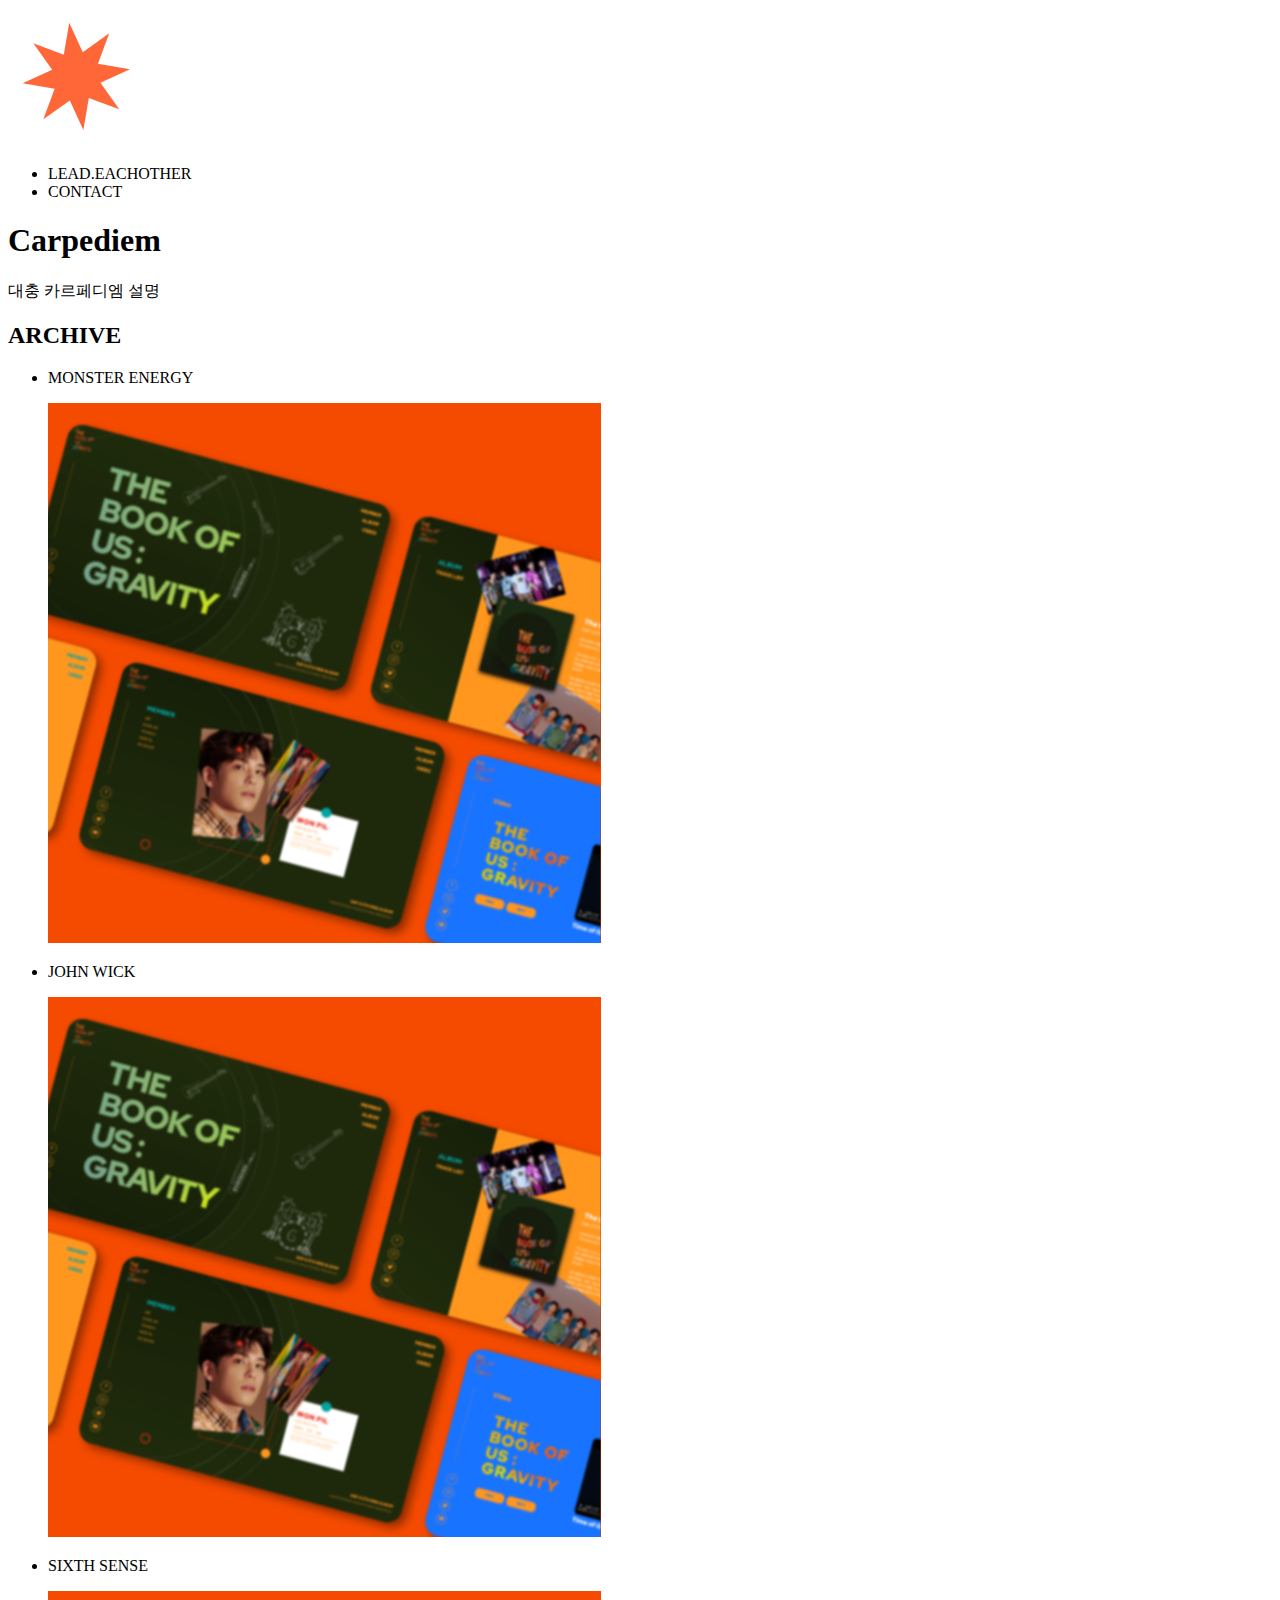
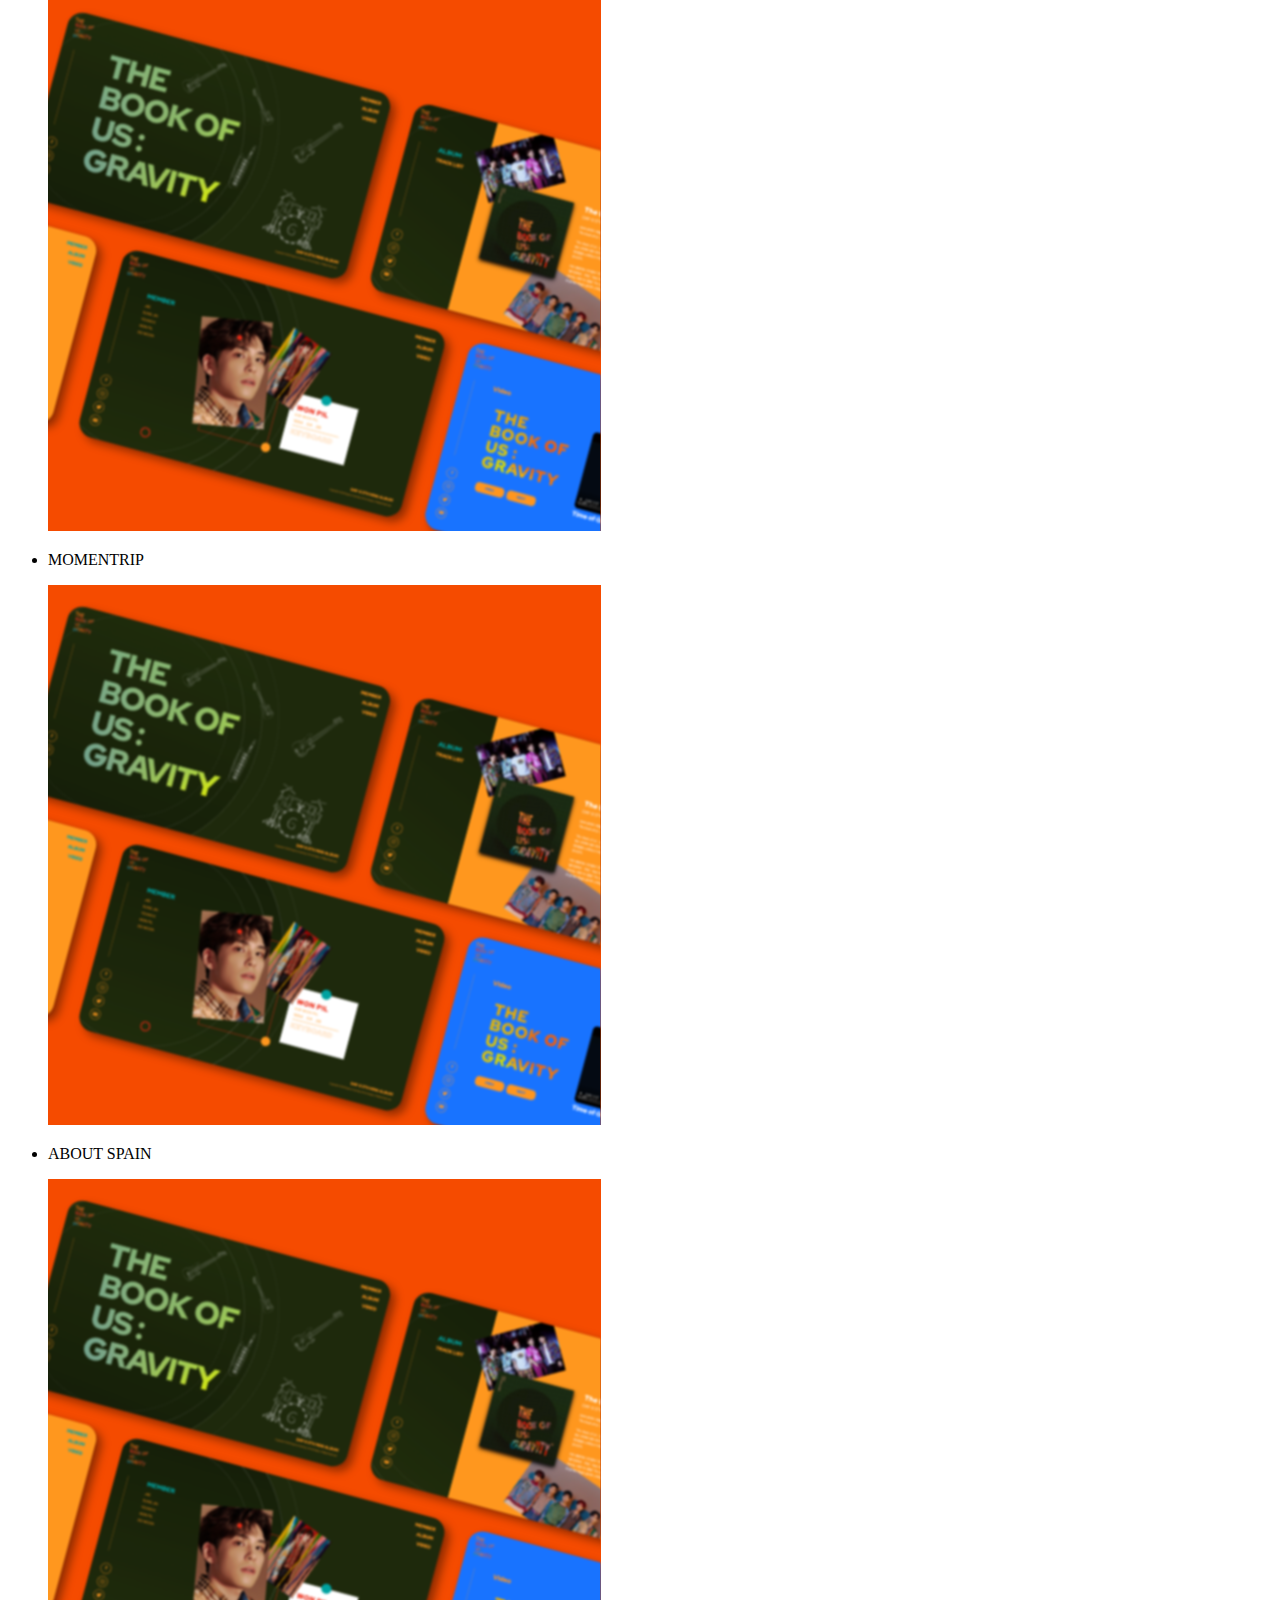
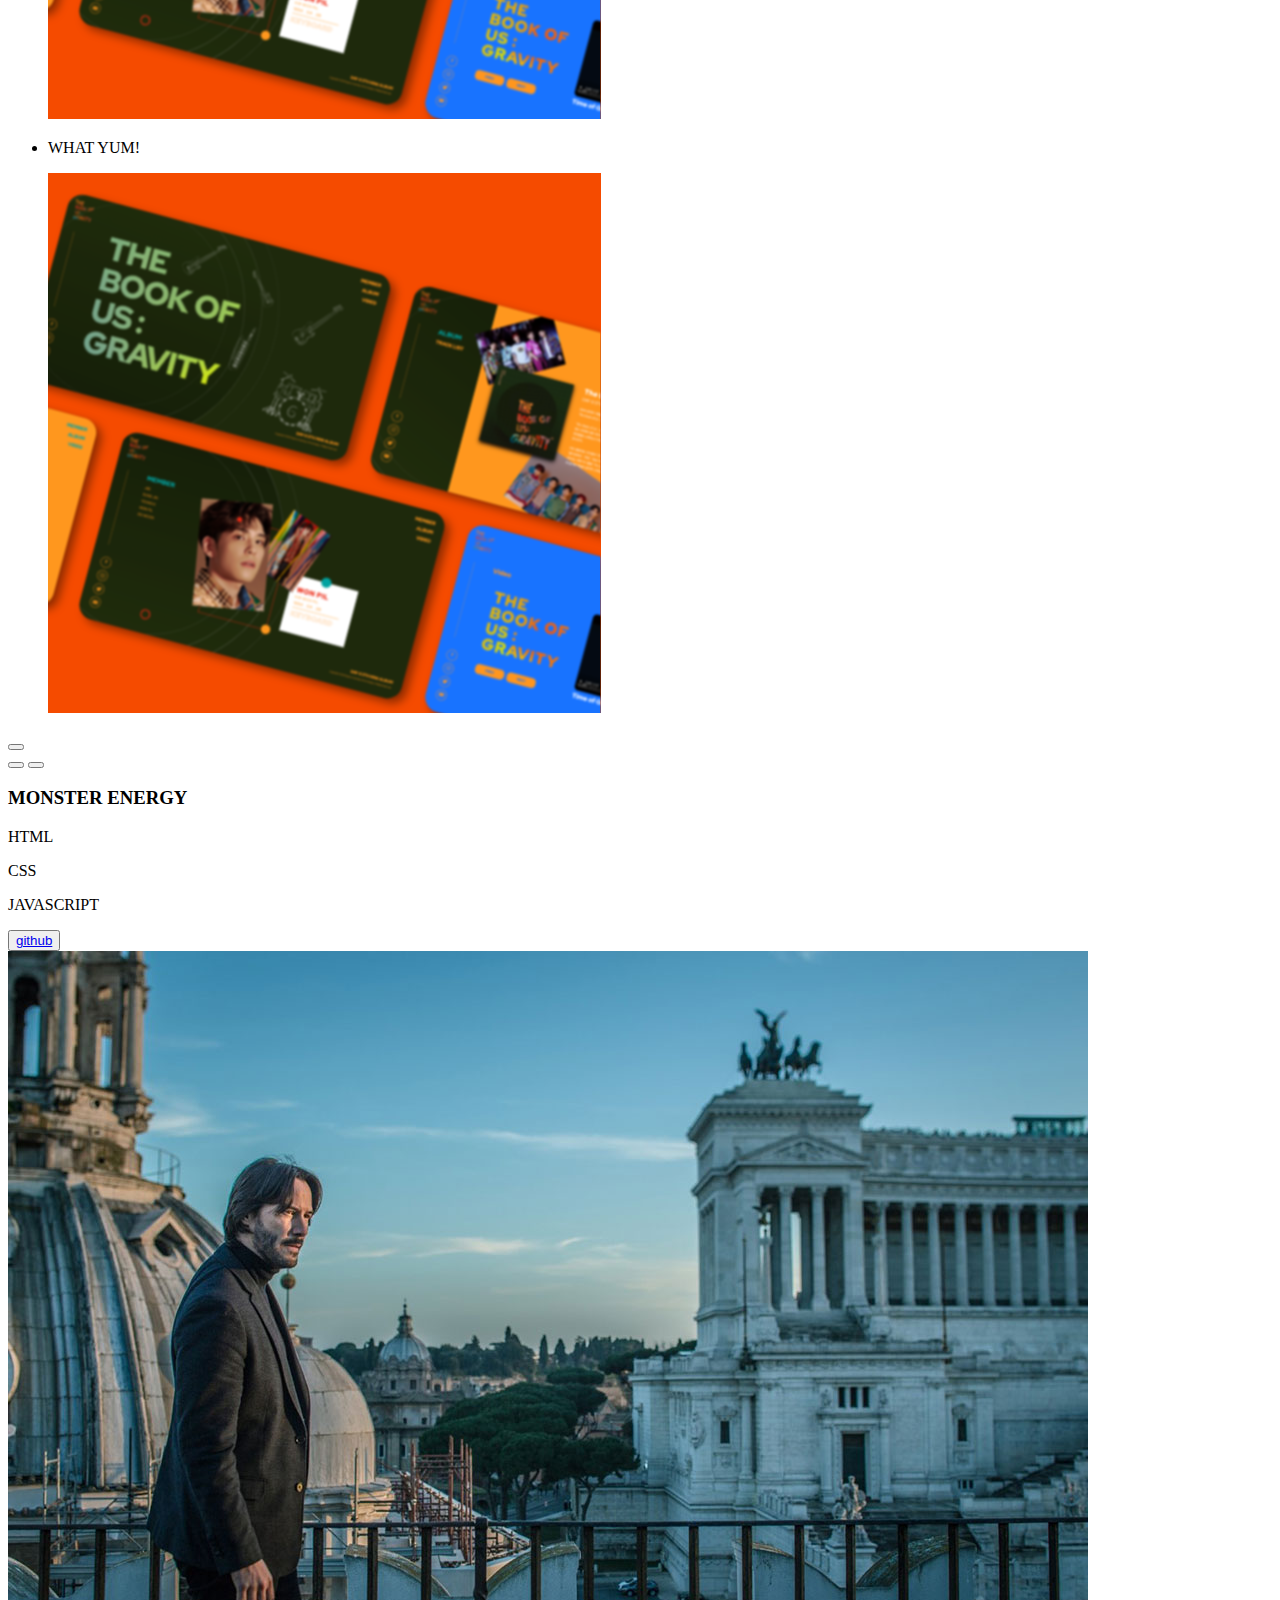
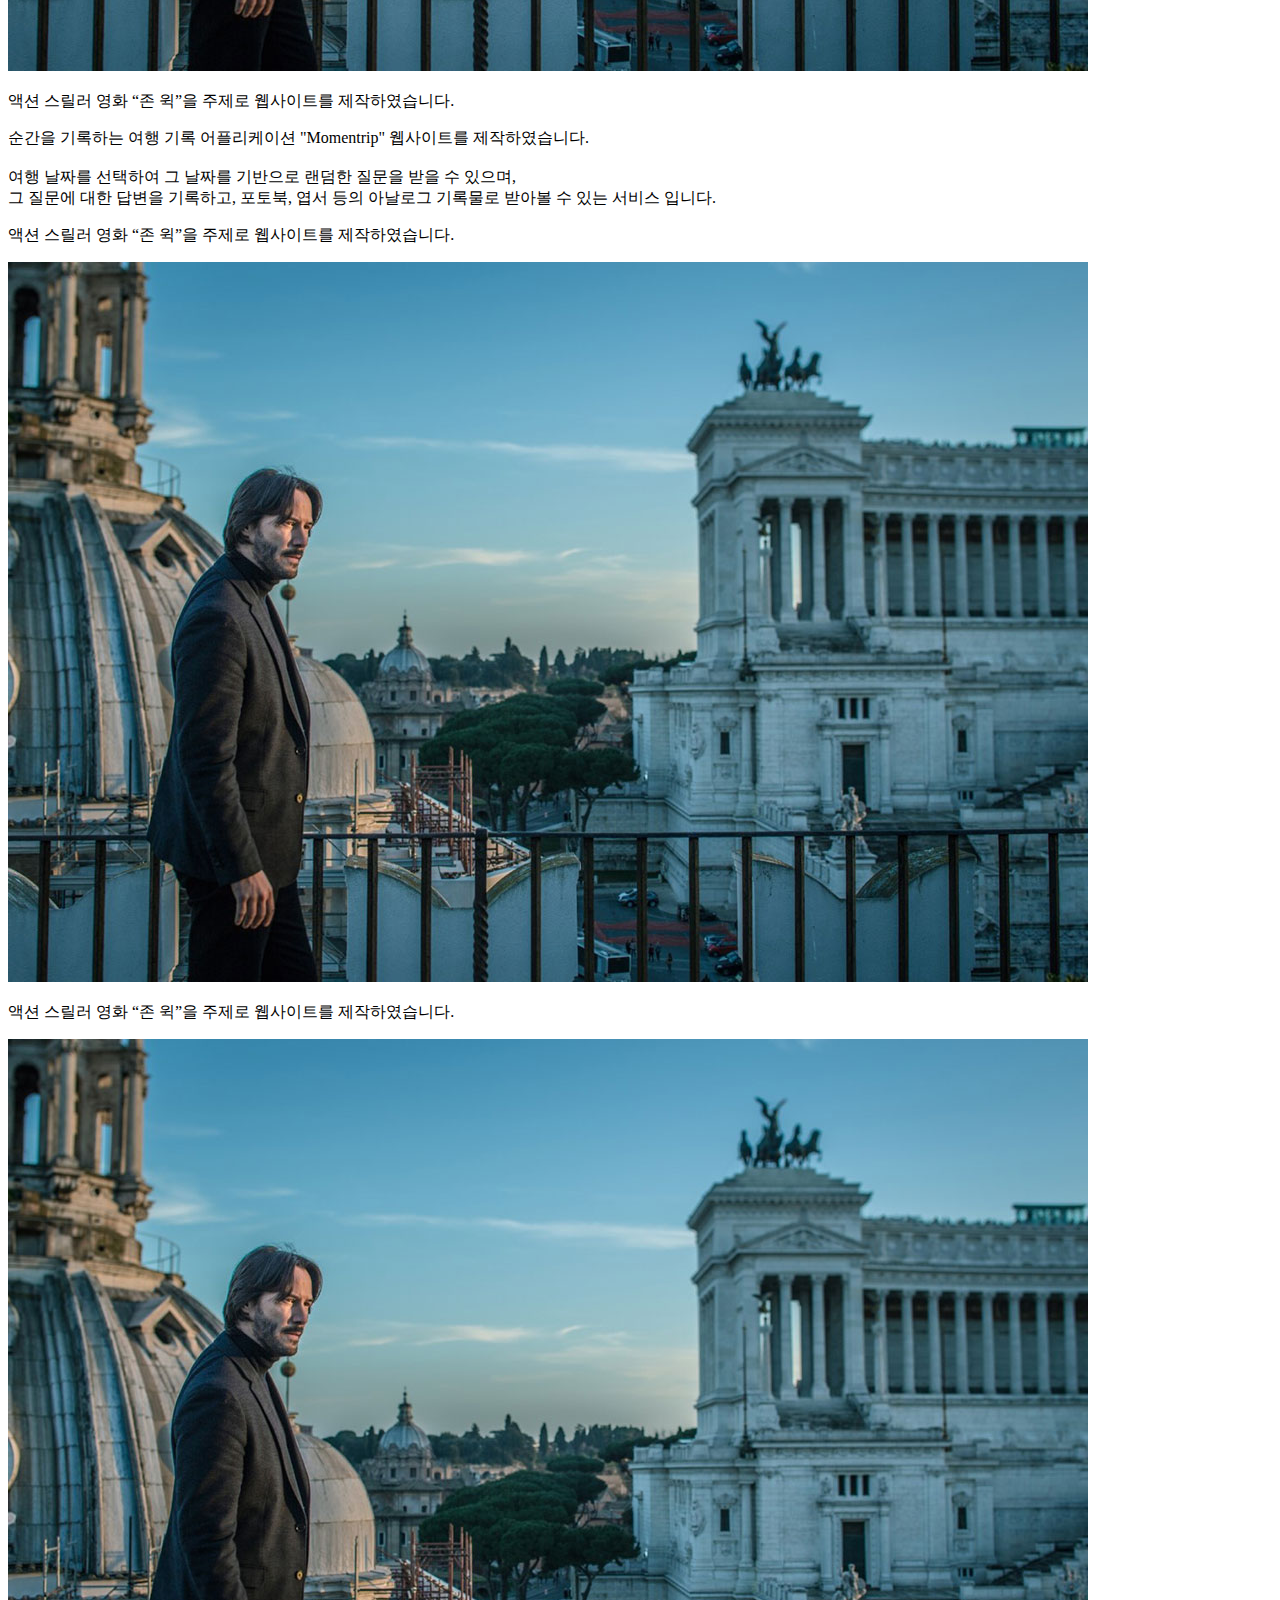
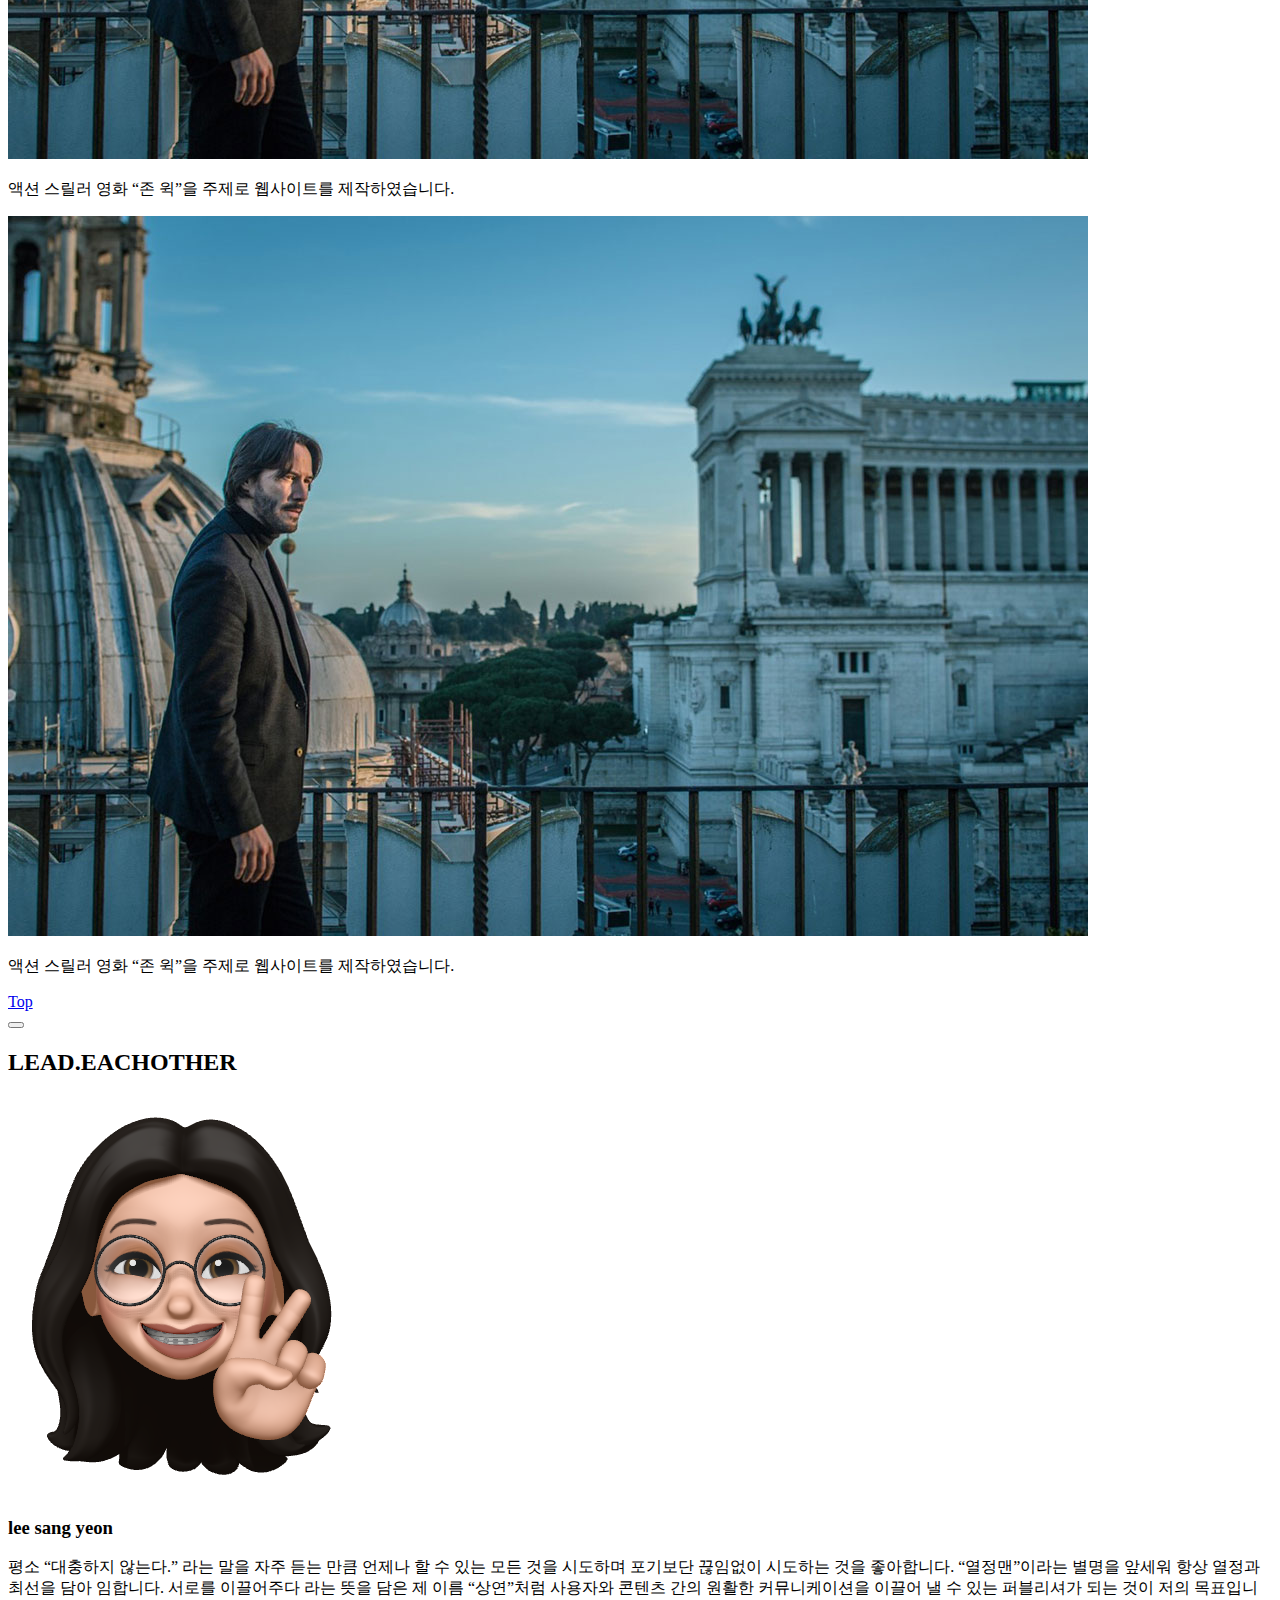
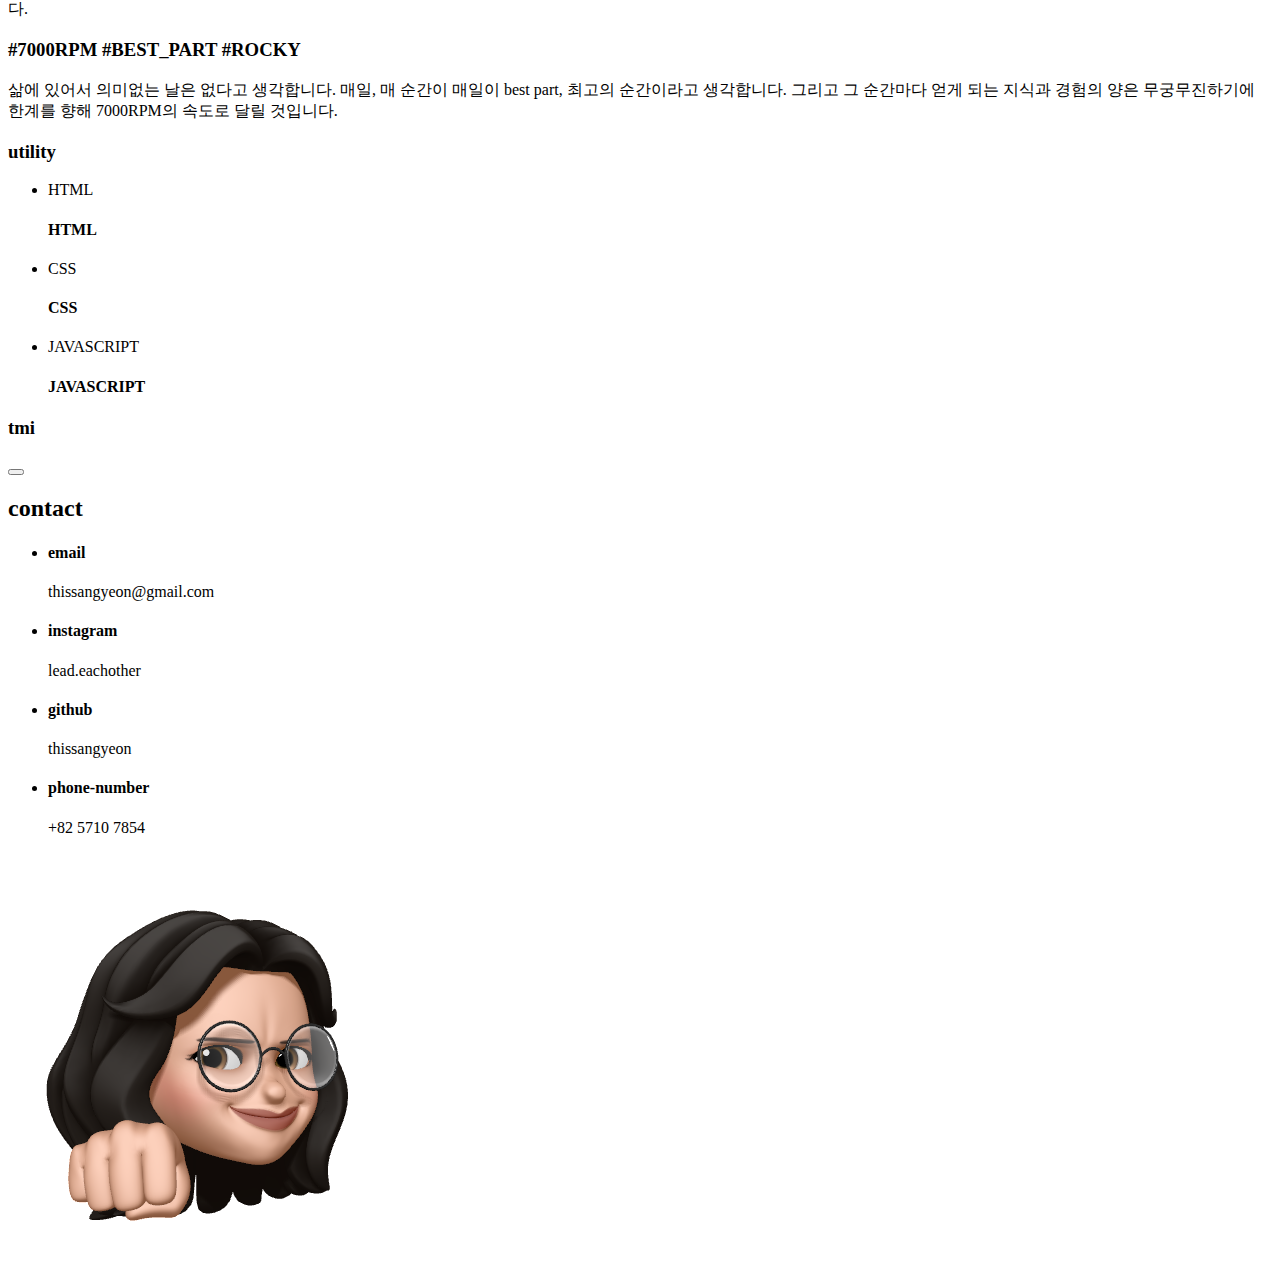
==== _index.html @ 458f5d49 "about + contact html" ====
<!DOCTYPE html>
<html lang="ko">
<head>
    <meta charset="UTF-8">
    <meta http-equiv="X-UA-Compatible" content="IE=edge">
    <meta name="viewport" content="width=device-width, initial-scale=1.0">
    <title>Carpediem - LSY PORTFOLIO</title>
</head>
<body>
    <header>
        <div class ="logo">
            <a href="#main" target ="_self"><img src="img/logo.png"></a>
        </div>
        <nav class ="pf-list">
            <ul>
                <li><a>LEAD.EACHOTHER</a></li>
                <li><a>CONTACT</a></li>
            </ul>
        </nav>
    </header>
    <section>
        <div class="portfolio-container">
            <div class="main-container">
                <div class="main-title">
                    <h1>Carpediem</h1>
                    <p>대충 카르페디엠 설명</p>
                </div>
                <div class="work-container">
                    <div class="work-area">
                        <div class="work-bg-section">
                            <div class="bg-workImg active"></div>
                            <div class="bg-workImg"></div>
                            <div class="bg-workImg"></div>
                            <div class="bg-workImg"></div>
                            <div class="bg-workImg"></div>
                            <div class="bg-workImg"></div>
                        </div>
                    </div>
                    <div class="work-list-wrap">
                        <div class="work-list">
                            <div class="work-title">
                                <h2>ARCHIVE</h2>
                            </div>
                            <ul>
                                <li>
                                    <p>MONSTER ENERGY</p>
                                    <img src="img/work/6sense-back.png">
                                </li>
                                <li>
                                    <p>JOHN WICK</p>
                                    <img src="img/work/6sense-back.png">
                                </li>
                                <li>
                                    <p>SIXTH SENSE</p>
                                    <img src="img/work/6sense-back.png">
                                </li>
                                <li>
                                    <p>MOMENTRIP</p>
                                    <img src="img/work/6sense-back.png">
                                </li>
                                <li>
                                    <p>ABOUT SPAIN</p>
                                    <img src="img/work/6sense-back.png">
                                </li>
                                <li>
                                    <p>WHAT YUM!</p>
                                    <img src="img/work/6sense-back.png">
                                </li>
                            </ul>
                        </div>
                    </div>
                    <div class="wonk-open-container">
                        <div class="work-open-area">
                            <div class="work-close-btn">
                                <button>
                                    <span></span>
                                    <span></span>
                                </button>
                            </div>
                            <div class="work-title-container">
                                <div class="work-arrow-btn">
                                    <button><div></div></button>
                                    <button><div></div></button>
                                </div>
                                <div class="work-list-name">
                                    <h3>MONSTER ENERGY</h3>
                                </div>
                            </div>
                            <div class="work-sub-container">
                                <div class="work-skills">
                                    <span><p>HTML</p></span>
                                    <span><p>CSS</p></span>
                                    <span><p>JAVASCRIPT</p></span>
                                </div>
                                <div class="work-link-wrap">
                                    <button>
                                        <span><a href="#">github</a></span>
                                    </button>
                                </div>
                            </div>
                            <div class="work-contents">
                                <div class="work-wraps">
                                    <img src="img/work/workimg/johnwick2.jpg" alt="">
                                    <p>액션 스릴러 영화 “존 윅”을 주제로 웹사이트를 제작하였습니다.</p>
                                    <p>순간을 기록하는 여행 기록 어플리케이션  "Momentrip" 웹사이트를 제작하였습니다. <br><br>
                                        여행 날짜를 선택하여 그 날짜를 기반으로 랜덤한 질문을 받을 수 있으며,<br>그 질문에 대한 답변을 
                                        기록하고, 포토북, 엽서 등의 아날로그 기록물로 받아볼 수 있는 서비스 입니다.</p>
                                    <p>액션 스릴러 영화 “존 윅”을 주제로 웹사이트를 제작하였습니다.</p>
                                </div>
                                <div class="work-wraps">
                                    <img src="img/work/workimg/johnwick2.jpg" alt="">
                                    <p>액션 스릴러 영화 “존 윅”을 주제로 웹사이트를 제작하였습니다.</p>
                                </div>
                                <div class="work-wraps">
                                    <img src="img/work/workimg/johnwick2.jpg" alt="">
                                    <p>액션 스릴러 영화 “존 윅”을 주제로 웹사이트를 제작하였습니다.</p>
                                </div>
                                <div class="work-wraps">
                                    <img src="img/work/workimg/johnwick2.jpg" alt="">
                                    <p>액션 스릴러 영화 “존 윅”을 주제로 웹사이트를 제작하였습니다.</p>
                                </div>
                            </div>
                            <div class="work-footer">
                                <a id="back-to-top" href="#">Top</a>
                            </div>
                        </div>
                    </div>
                </div>
            </div>
            <article>
                <div class="about-container">
                    <div class="about-area">
                        <div class="about-close-btn">
                            <button>
                                <span></span>
                                <span></span>
                            </button>
                        </div>
                        <div class="about-title">
                            <h2>LEAD.EACHOTHER</h2>
                        </div>
                        <div class="about-contents">
                            <div class="about-images">
                                <div class="svg-stars">

                                </div>
                                <div class="about-img">
                                    <img src="img/imoge/imoge.png" alt="">
                                </div>
                            </div>
                            <div class="about-texts">
                                <div class="about-name">
                                    <h3>lee sang yeon</h3>
                                    <p>평소 “대충하지 않는다.” 라는 말을 자주 듣는 만큼 언제나 할 수 있는 모든 것을 시도하며  포기보단  끊임없이 
                                        시도하는 것을 좋아합니다. “열정맨”이라는 별명을 앞세워 항상 열정과 최선을 담아 임합니다.
                                        서로를 이끌어주다 라는 뜻을 담은 제 이름 “상연”처럼 사용자와 콘텐츠 간의 원활한 커뮤니케이션을 이끌어 낼 수 있는 
                                        퍼블리셔가 되는 것이 저의 목표입니다.
                                    </p>
                                </div>
                                <div class="about-hahTags">
                                    <h3>#7000RPM #BEST_PART #ROCKY</h3>
                                    <p>삶에 있어서 의미없는 날은 없다고 생각합니다. 매일, 매 순간이  매일이 best part, 최고의 순간이라고 생각합니다. 
                                        그리고 그 순간마다 얻게 되는 지식과 경험의 양은 무궁무진하기에 한계를 향해 7000RPM의 속도로 달릴 것입니다.</p>
                                </div>
                                <div class="about-utilitys">
                                    <div class="utility-list">
                                        <h3>utility</h3>
                                        <ul>
                                            <li>
                                                <span><p>HTML</p></span>
                                                <h4>HTML</h4>
                                                <p></p>
                                            </li>
                                            <li>
                                                <span><p>CSS</p></span>
                                                <h4>CSS</h4>
                                                <p></p>
                                            </li>
                                            <li>
                                                <span><p>JAVASCRIPT</p></span>
                                                <h4>JAVASCRIPT</h4>
                                                <p></p>
                                            </li>
                                        </ul>
                                    </div>
                                    <div class="about-tmis">
                                        <h3>tmi</h3>
                                    </div>
                                </div>
                            </div>
                        </div>
                    </div>
                </div>
            </article>
            <article>
                <div class="contact-container">
                    <div class="contact-area">
                        <div class="contact-close-btn">
                            <button>
                                <span></span>
                                <span></span>
                            </button>
                        </div>
                        <div class="contact-title">
                            <h2>contact</h2>
                        </div>
                        <div class="contact-content">
                            <ul>
                                <li>
                                    <h4>email</h4>
                                    <p>thissangyeon@gmail.com</p>
                                </li>
                                <li>
                                    <h4>instagram</h4>
                                    <p>lead.eachother</p>
                                </li>
                                <li>
                                    <h4>github</h4>
                                    <p>thissangyeon</p>
                                </li>
                                <li>
                                    <h4>phone-number</h4>
                                    <p>+82 5710 7854</p>
                                </li>
                            </ul>
                        </div>
                        <div class="contact-imoges">
                            <img src="img/imoge/imoge1.png" alt="">
                        </div>
                    </div>
                </div>
            </article>
        </div>
    </section>
</body>
</html>
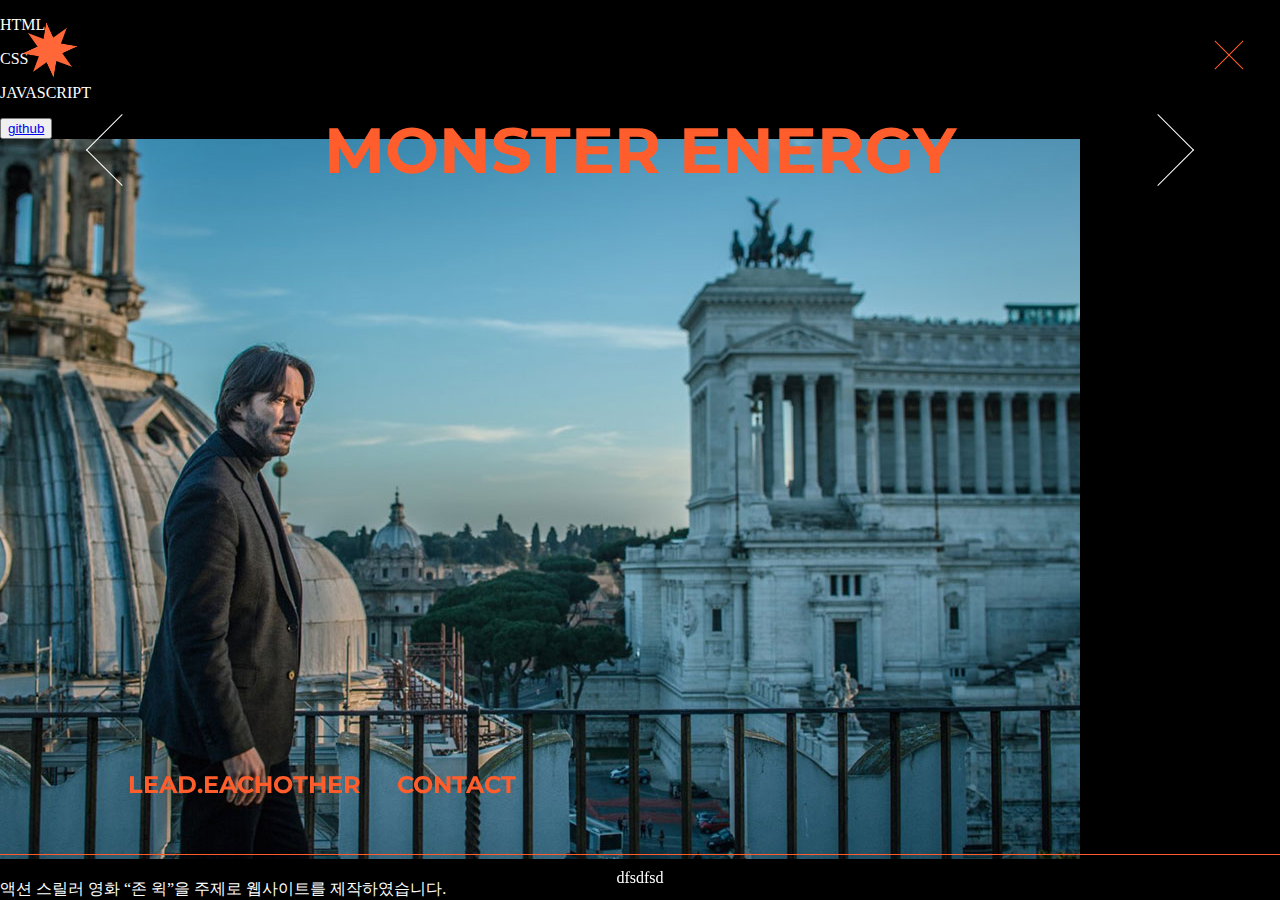
==== commit c69fbe60: "work open area css" ====
--- a/_index.html
+++ b/_index.html
@@ -5,6 +5,8 @@
     <meta http-equiv="X-UA-Compatible" content="IE=edge">
     <meta name="viewport" content="width=device-width, initial-scale=1.0">
     <title>Carpediem - LSY PORTFOLIO</title>
+    <link rel="stylesheet" href="css/_header.css">
+    <link rel="stylesheet" href="css/_main.css">
 </head>
 <body>
     <header>
@@ -27,6 +29,7 @@
                 </div>
                 <div class="work-container">
                     <div class="work-area">
+                        <div class="bg-brack-area"></div>
                         <div class="work-bg-section">
                             <div class="bg-workImg active"></div>
                             <div class="bg-workImg"></div>
@@ -39,34 +42,48 @@
                     <div class="work-list-wrap">
                         <div class="work-list">
                             <div class="work-title">
-                                <h2>ARCHIVE</h2>
-                            </div>
-                            <ul>
-                                <li>
-                                    <p>MONSTER ENERGY</p>
-                                    <img src="img/work/6sense-back.png">
-                                </li>
-                                <li>
-                                    <p>JOHN WICK</p>
-                                    <img src="img/work/6sense-back.png">
-                                </li>
-                                <li>
-                                    <p>SIXTH SENSE</p>
-                                    <img src="img/work/6sense-back.png">
-                                </li>
-                                <li>
-                                    <p>MOMENTRIP</p>
-                                    <img src="img/work/6sense-back.png">
-                                </li>
-                                <li>
-                                    <p>ABOUT SPAIN</p>
-                                    <img src="img/work/6sense-back.png">
-                                </li>
-                                <li>
-                                    <p>WHAT YUM!</p>
-                                    <img src="img/work/6sense-back.png">
-                                </li>
-                            </ul>
+                                <div class="work-title-name">
+                                    <h2>ARCHIVE</h2>
+                                </div>
+                                <ul>
+                                    <li>
+                                        <p>MONSTER ENERGY</p>
+                                        <div class="img-wrap">
+                                            <img src="img/work/6sense-back.png">
+                                        </div>
+                                    </li>
+                                    <li>
+                                        <p>JOHN WICK</p>
+                                        <div class="img-wrap">
+                                            <img src="img/work/6sense-back.png">
+                                        </div>
+                                    </li>
+                                    <li>
+                                        <p>SIXTH SENSE</p>
+                                        <div class="img-wrap">
+                                            <img src="img/work/6sense-back.png">
+                                        </div>
+                                    </li>
+                                    <li>
+                                        <p>MOMENTRIP</p>
+                                        <div class="img-wrap">
+                                            <img src="img/work/6sense-back.png">
+                                        </div>
+                                    </li>
+                                    <li>
+                                        <p>ABOUT SPAIN</p>
+                                        <div class="img-wrap">
+                                            <img src="img/work/6sense-back.png">
+                                        </div>
+                                    </li>
+                                    <li>
+                                        <p>WHAT YUM!</p>
+                                        <div class="img-wrap">
+                                            <img src="img/work/6sense-back.png">
+                                        </div>
+                                    </li>
+                                </ul>
+                            </div>
                         </div>
                     </div>
                     <div class="wonk-open-container">
@@ -80,10 +97,10 @@
                             <div class="work-title-container">
                                 <div class="work-arrow-btn">
                                     <button><div></div></button>
+                                    <div class="work-list-name">
+                                        <h3>MONSTER ENERGY</h3>
+                                    </div>
                                     <button><div></div></button>
-                                </div>
-                                <div class="work-list-name">
-                                    <h3>MONSTER ENERGY</h3>
                                 </div>
                             </div>
                             <div class="work-sub-container">
@@ -232,5 +249,10 @@
             </article>
         </div>
     </section>
+    <footer>
+        <div class="footer-wrap">
+            <p>dfsdfsd</p>
+        </div>
+    </footer>
 </body>
 </html>--- a/css/_header.css
+++ b/css/_header.css
@@ -0,0 +1,34 @@
+@import url('https://fonts.googleapis.com/css2?family=Noto+Sans+KR:wght@100;300;400&display=swap');
+@import url('https://fonts.googleapis.com/css2?family=Montserrat:ital,wght@0,100;0,200;0,300;0,400;0,500;0,600;0,700;0,800;0,900;1,100;1,200;1,300;1,400;1,500;1,600;1,700;1,800;1,900&display=swap');
+
+header{
+    margin:0;
+    background-color:none;
+    position: fixed;z-index: 9999;left: 0;top:0;width: 50%;height: 95%; 
+    display: flex; flex-direction: column; justify-content: space-between;
+}
+.logo {
+    width: 100px; height: 100px; position: relative;
+}
+.logo > a {
+    position: absolute; top:50%; left:50%; transform: translate(-50%,-50%);
+}
+.logo > a > img{
+    width: 70px; position: absolute; top:50%; left:50%; transform: translate(-50%,-50%);
+}
+
+.pf-list{
+    width: 100%;height: 10%; 
+}
+.pf-list ul{
+    width: 100%;height: 100%;  margin:0 0 0 20%; padding: 0;
+}
+.pf-list ul li{
+    list-style: none; margin-right: 5%; position: relative;  width: 80%;
+     display: inline;
+}
+.pf-list ul li a{
+    color:#FF5D2C;
+    font-family: 'Montserrat', sans-serif;
+    font-weight: 700;font-size:1.5rem; width: 100%;
+}--- a/css/_main.css
+++ b/css/_main.css
@@ -0,0 +1,156 @@
+@import url('https://fonts.googleapis.com/css2?family=Noto+Sans+KR:wght@100;300;400&display=swap');
+@import url('https://fonts.googleapis.com/css2?family=Montserrat:ital,wght@0,100;0,200;0,300;0,400;0,500;0,600;0,700;0,800;0,900;1,100;1,200;1,300;1,400;1,500;1,600;1,700;1,800;1,900&display=swap');
+
+html,
+body{
+    width: 100%; height: 100%;
+    margin: 0; padding:0;
+    color:white;
+    position: relative;
+}
+
+
+section{
+    width: 100%;
+    height: 100%;
+    position: fixed; 
+}
+.portfolio-container{
+    width: 100%; height: 100%; position:absolute; top:0; background: black;
+}
+.main-container{
+    width: 100%; height: 100%; position:relative;
+}
+.main-title{
+    width: 100%; height: 30%; position:relative; z-index: 1; z-index: 100;
+    display: flex;  flex-direction: column; justify-content: center;
+}
+.main-title h1{
+    margin:0 0 0 10%; font-family: 'Montserrat', sans-serif;
+    font-weight: 700;font-size:9rem; text-transform: capitalize;color:#FF5D2C; 
+}
+.main-title p{
+    margin: 0;  font-family: 'Noto Sans KR', sans-serif; margin:0 0 0 12%;
+    font-weight: 300;font-size: 2rem; 
+}
+.work-container{
+    width: 100%; height: 100%;  top:0;position: absolute; top:0;
+}
+.work-area{
+    width: 100%; height: 100%; position:relative; 
+}
+.work-bg-section{
+    position: absolute; width: 100%; height: 100%;
+}
+.bg-brack-area{
+    position: absolute; width: 100%; height: 100%; background-color: rgba(0, 0, 0, 0.788);z-index: 2;
+}
+.bg-workImg{
+    position: absolute; width: 100%; height: 100%;
+}
+.bg-workImg:first-of-type{
+    background-image: url('../img/work/6sense-back.png');
+}
+.bg-workImg:nth-of-type(2){ 
+    background-image: url('../img/work/jw-back.png');
+    
+}
+.bg-workImg:nth-of-type(3){ 
+    background-image: url('../img/work/momentrip-back.png');
+   
+}
+.work-list-wrap{
+    width: 100%; height: 70%; position: absolute;  bottom: 0;z-index: 2;
+}
+.work-list{
+    width: 100%; height: 100%;  position: relative;
+}
+.work-title {
+    width: 35%; height: 100%; position: absolute; right: 0; top:0;
+    display: flex; flex-direction: column;
+}
+.work-title .work-title-name{
+    width: 100%; height: 10%;
+}
+.work-title ul{
+    width: 100%; height: 90%; margin: 0; padding: 0;  
+}
+.work-title ul li{
+   list-style: none;  position: relative; display: flex;  width: 100%; height:  13%; 
+}
+.work-title ul li p {
+   margin: none; margin: 0; 
+   font-family: 'Montserrat', sans-serif;left:15%;z-index: 3;
+   font-weight: 700;font-size:2rem; width: 90%; position: absolute; top:50%; transform: translateY(-50%);
+}
+.work-title ul li .img-wrap {
+    height: 150px; width: auto;position: absolute; left:-10%;  top:50%; transform: translateY(-30%) rotate(-20deg);
+}
+.work-title ul li .img-wrap img{
+  object-fit: cover;height: 100%;
+}
+
+.wonk-open-container{
+    width: 100%; height: 100%; background: rgb(0, 0, 0);
+    position: fixed; z-index:5000; overflow-y: scroll;
+    visibility: visible; top:0; 
+    /* right:-100%; */
+    transition: 0.5s ease-in-out;
+}
+.work-open-area{
+    width: 100%; height: 1500px;  position:relative;
+    display: flex; flex-direction: column; 
+}
+.work-close-btn{
+    position: absolute; width: 50px;height: 50px; right:2%; top: 2%;
+}
+.work-close-btn > button{
+    width: 100%;height: 100%; position: relative; border:none; outline: none; background: none;
+}
+.work-close-btn > button > span{
+  position: absolute; top:50%; left:50%; transform: translate(-50%, -50%) rotate(45deg); width: 80%; height: 1px; background: #FF5D2C;
+}
+.work-close-btn > button > span:first-of-type{
+    transform: translate(-50%, -50%) rotate(-45deg);
+}
+.work-title-container{
+    width: 100%; height: 20%; position: absolute; 
+}
+.work-arrow-btn {
+    position: absolute; width: 90%; height: 90%; display: flex;top:50%; left:50%; transform: translate(-50%, -50%);
+   align-items: center;
+}
+.work-arrow-btn button{
+    width: 10%;height: 50%; outline: none; border:none; background: none; position: relative;  cursor: pointer;
+}
+.work-arrow-btn button div{
+    width: 50px; height: 50px; border-bottom: solid 1px white; border-left: solid 1px white; position: absolute; top:50%; left:50%; transform: translate(-50%, -50%) rotate(45deg);
+}
+.work-arrow-btn button:last-of-type div{
+    transform: translate(-50%, -50%) rotate(45deg) scale(-1);
+}
+.work-list-name{
+    width: 80%; height: 100%; position: relative;
+}
+.work-list-name h3{
+    top:50%; left:50%; transform: translate(-50%, -50%); position: absolute;margin: 0;font-family: 'Montserrat', sans-serif;
+    font-size: 4rem; width: 100%; text-align: center; color:#FF5D2C;
+}
+
+article{
+    width: 100%;height: 100%;position: absolute; background:rgba(0, 0, 0, 0.171); top:0; display: none; z-index: 200;
+}
+/* article:first-of-type{
+    display: block;
+} */
+
+footer{
+    width: 100%; height: 5%; position: absolute; bottom:0; 
+    border-top: solid 1px #FF5D2C;
+}
+.footer-wrap{
+    position: relative; width: 100%; height: 100%; 
+}
+.footer-wrap p{
+    position: absolute;transform: translate(-50%,-50%); top:50%; left:50%; margin: 0;
+}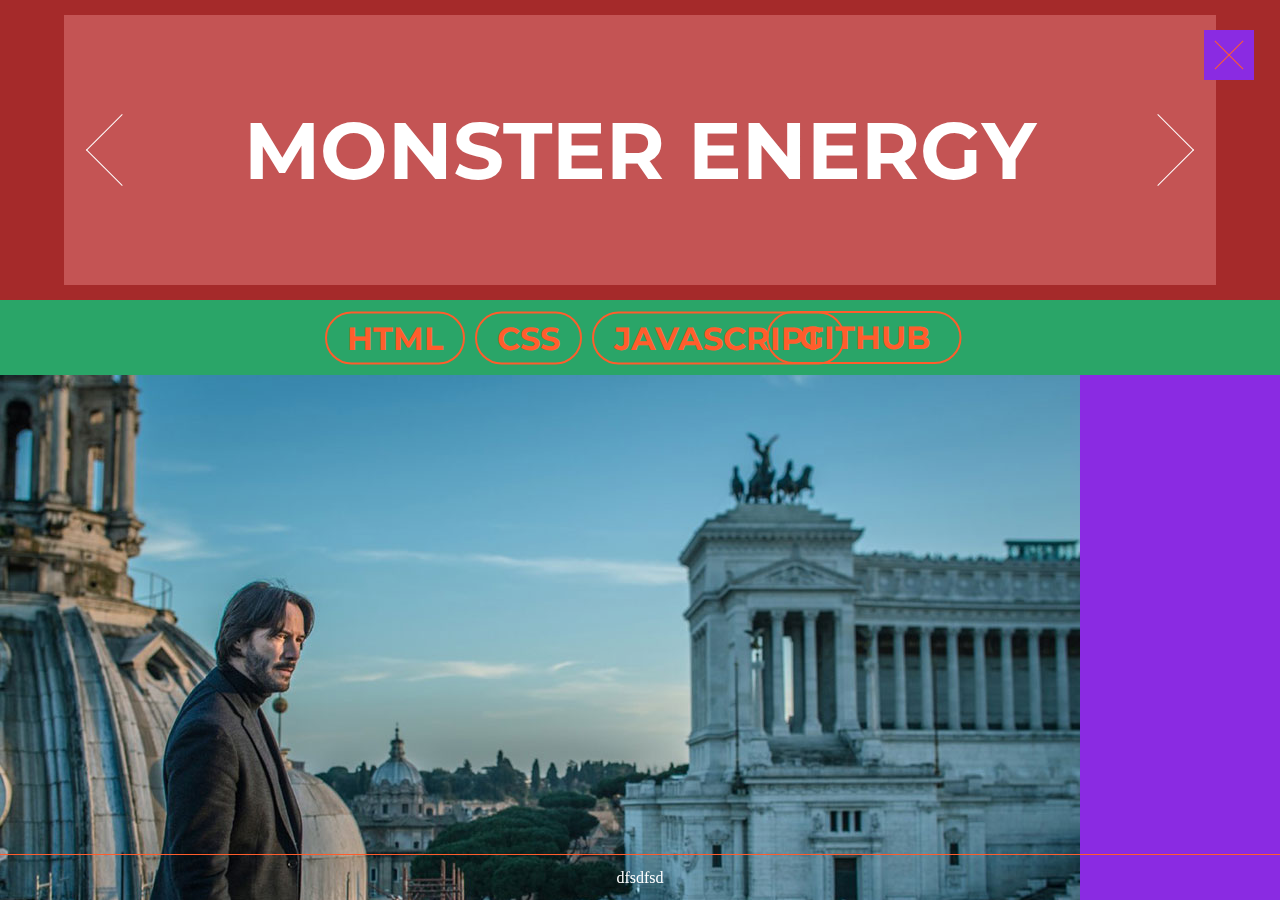
==== commit cf1fb2f0: "work-open skill + link" ====
--- a/_index.html
+++ b/_index.html
@@ -5,7 +5,7 @@
     <meta http-equiv="X-UA-Compatible" content="IE=edge">
     <meta name="viewport" content="width=device-width, initial-scale=1.0">
     <title>Carpediem - LSY PORTFOLIO</title>
-    <link rel="stylesheet" href="css/_header.css">
+    <!-- <link rel="stylesheet" href="css/_header.css"> -->
     <link rel="stylesheet" href="css/_main.css">
 </head>
 <body>
@@ -88,57 +88,63 @@
                     </div>
                     <div class="wonk-open-container">
                         <div class="work-open-area">
-                            <div class="work-close-btn">
-                                <button>
-                                    <span></span>
-                                    <span></span>
-                                </button>
-                            </div>
-                            <div class="work-title-container">
-                                <div class="work-arrow-btn">
-                                    <button><div></div></button>
-                                    <div class="work-list-name">
-                                        <h3>MONSTER ENERGY</h3>
-                                    </div>
-                                    <button><div></div></button>
-                                </div>
-                            </div>
-                            <div class="work-sub-container">
-                                <div class="work-skills">
-                                    <span><p>HTML</p></span>
-                                    <span><p>CSS</p></span>
-                                    <span><p>JAVASCRIPT</p></span>
-                                </div>
-                                <div class="work-link-wrap">
+                            <div class="work-open-wrap">
+                                <div class="work-close-btn">
                                     <button>
-                                        <span><a href="#">github</a></span>
+                                        <span></span>
+                                        <span></span>
                                     </button>
                                 </div>
-                            </div>
-                            <div class="work-contents">
-                                <div class="work-wraps">
-                                    <img src="img/work/workimg/johnwick2.jpg" alt="">
-                                    <p>액션 스릴러 영화 “존 윅”을 주제로 웹사이트를 제작하였습니다.</p>
-                                    <p>순간을 기록하는 여행 기록 어플리케이션  "Momentrip" 웹사이트를 제작하였습니다. <br><br>
-                                        여행 날짜를 선택하여 그 날짜를 기반으로 랜덤한 질문을 받을 수 있으며,<br>그 질문에 대한 답변을 
-                                        기록하고, 포토북, 엽서 등의 아날로그 기록물로 받아볼 수 있는 서비스 입니다.</p>
-                                    <p>액션 스릴러 영화 “존 윅”을 주제로 웹사이트를 제작하였습니다.</p>
-                                </div>
-                                <div class="work-wraps">
-                                    <img src="img/work/workimg/johnwick2.jpg" alt="">
-                                    <p>액션 스릴러 영화 “존 윅”을 주제로 웹사이트를 제작하였습니다.</p>
-                                </div>
-                                <div class="work-wraps">
-                                    <img src="img/work/workimg/johnwick2.jpg" alt="">
-                                    <p>액션 스릴러 영화 “존 윅”을 주제로 웹사이트를 제작하였습니다.</p>
-                                </div>
-                                <div class="work-wraps">
-                                    <img src="img/work/workimg/johnwick2.jpg" alt="">
-                                    <p>액션 스릴러 영화 “존 윅”을 주제로 웹사이트를 제작하였습니다.</p>
-                                </div>
-                            </div>
-                            <div class="work-footer">
-                                <a id="back-to-top" href="#">Top</a>
+                                <div class="work-title-container">
+                                    <div class="arrow-btn-area">
+                                        <div class="work-arrow-btn">
+                                            <button><div></div></button>
+                                            <div class="work-list-name">
+                                                <h3>MONSTER ENERGY</h3>
+                                            </div>
+                                            <button><div></div></button>
+                                        </div>
+                                    </div>
+                                </div>
+                                <div class="work-sub-container">
+                                    <div class="work-sub-content">
+                                        <div class="work-skills">
+                                            <span><p>HTML</p></span>
+                                            <span><p>CSS</p></span>
+                                            <span><p>JAVASCRIPT</p></span>
+                                        </div>
+                                        <div class="work-link-wrap">
+                                            <button>
+                                                <span><a href="#">github</a></span>
+                                            </button>
+                                        </div>
+                                    </div>
+                                </div>
+                                <div class="work-contents">
+                                    <div class="work-wraps">
+                                        <img src="img/work/workimg/johnwick2.jpg" alt="">
+                                        <p>액션 스릴러 영화 “존 윅”을 주제로 웹사이트를 제작하였습니다.</p>
+                                        <p>순간을 기록하는 여행 기록 어플리케이션  "Momentrip" 웹사이트를 제작하였습니다. <br><br>
+                                            여행 날짜를 선택하여 그 날짜를 기반으로 랜덤한 질문을 받을 수 있으며,<br>그 질문에 대한 답변을 
+                                            기록하고, 포토북, 엽서 등의 아날로그 기록물로 받아볼 수 있는 서비스 입니다.</p>
+                                        <p>액션 스릴러 영화 “존 윅”을 주제로 웹사이트를 제작하였습니다.</p>
+                                    </div>
+                                    <div class="work-wraps">
+                                        <img src="img/work/workimg/johnwick2.jpg" alt="">
+                                        <p>액션 스릴러 영화 “존 윅”을 주제로 웹사이트를 제작하였습니다.</p>
+                                    </div>
+                                    <div class="work-wraps">
+                                        <img src="img/work/workimg/johnwick2.jpg" alt="">
+                                        <p>액션 스릴러 영화 “존 윅”을 주제로 웹사이트를 제작하였습니다.</p>
+                                    </div>
+                                    <div class="work-wraps">
+                                        <img src="img/work/workimg/johnwick2.jpg" alt="">
+                                        <p>액션 스릴러 영화 “존 윅”을 주제로 웹사이트를 제작하였습니다.</p>
+                                    </div>
+                                </div>
+                                <div class="work-footer">
+                                    <a id="back-to-top" href="#">Top</a>
+                                </div>
                             </div>
                         </div>
                     </div>
--- a/css/_main.css
+++ b/css/_main.css
@@ -92,36 +92,28 @@
 
 .wonk-open-container{
     width: 100%; height: 100%; background: rgb(0, 0, 0);
-    position: fixed; z-index:5000; overflow-y: scroll;
+    position: fixed; z-index: 5000; overflow-y: scroll;
     visibility: visible; top:0; 
     /* right:-100%; */
     transition: 0.5s ease-in-out;
 }
 .work-open-area{
-    width: 100%; height: 1500px;  position:relative;
-    display: flex; flex-direction: column; 
+    position: relative;  width: 100%; height: 1500px; background: blue;
 }
-.work-close-btn{
-    position: absolute; width: 50px;height: 50px; right:2%; top: 2%;
-}
-.work-close-btn > button{
-    width: 100%;height: 100%; position: relative; border:none; outline: none; background: none;
-}
-.work-close-btn > button > span{
-  position: absolute; top:50%; left:50%; transform: translate(-50%, -50%) rotate(45deg); width: 80%; height: 1px; background: #FF5D2C;
-}
-.work-close-btn > button > span:first-of-type{
-    transform: translate(-50%, -50%) rotate(-45deg);
+.work-open-wrap{
+    width: 100%; height: 1500px;position:absolute; background: blueviolet;
 }
 .work-title-container{
-    width: 100%; height: 20%; position: absolute; 
+    position: relative; width: 100%;height: 20%; background: brown;
 }
-.work-arrow-btn {
-    position: absolute; width: 90%; height: 90%; display: flex;top:50%; left:50%; transform: translate(-50%, -50%);
-   align-items: center;
+.arrow-btn-area{
+    width: 90%; height: 90%; background: rgb(196, 84, 84);top:50%; left:50%; transform: translate(-50%, -50%); position: absolute;
+}
+.work-arrow-btn{
+    width: 100%; height: 100%; display: flex; 
 }
 .work-arrow-btn button{
-    width: 10%;height: 50%; outline: none; border:none; background: none; position: relative;  cursor: pointer;
+    width: 10%; height: 100%; position: relative;border:none; outline: none; background: none;
 }
 .work-arrow-btn button div{
     width: 50px; height: 50px; border-bottom: solid 1px white; border-left: solid 1px white; position: absolute; top:50%; left:50%; transform: translate(-50%, -50%) rotate(45deg);
@@ -133,10 +125,57 @@
     width: 80%; height: 100%; position: relative;
 }
 .work-list-name h3{
-    top:50%; left:50%; transform: translate(-50%, -50%); position: absolute;margin: 0;font-family: 'Montserrat', sans-serif;
-    font-size: 4rem; width: 100%; text-align: center; color:#FF5D2C;
+    position: absolute; top:50%; left:50%; transform: translate(-50%, -50%); margin: 0;
+    font-family: 'Montserrat', sans-serif;text-align: center;
+    font-weight: 700;font-size:5rem; width: 90%;
+}
+.work-sub-container{
+    position: relative; width: 100%;height: 5%; background: rgb(42, 165, 104);
+}
+.work-sub-content{
+    width: 50%; height: 100%; position: absolute; display: flex;top:50%; left:50%; transform: translate(-50%, -50%);
+}
+.work-skills{
+   width: 70%;height: 100%; position: relative; display: flex; align-items: center;
+}
+.work-skills span{
+    border: solid 2px #FF5D2C; padding:5px 20px; margin-left: 5px; margin-right:5px;
+    border-radius: 50px;  
+}
+.work-skills p {
+    margin: 0; font-family: 'Montserrat', sans-serif;text-align: center;
+    font-weight: 700;font-size:2rem; color:#FF5D2C;
+}
+.work-link-wrap{
+    width: 30%;height: 100%; position: relative;
+}
+.work-link-wrap button{
+    width: 100%;height: 100%; position: relative; border:none; outline: none; background: none;
+}
+.work-link-wrap button > span{
+    border: solid 2px #FF5D2C; padding:5px 30px; position: absolute;top:50%; left:50%; transform: translate(-50%, -50%);
+    border-radius: 50px;  
+}
+.work-link-wrap button span a{
+    margin: 0; font-family: 'Montserrat', sans-serif;text-align: center; color:#FF5D2C;
+    font-weight: 700;font-size:2rem; text-transform: uppercase; text-decoration: none;
+}
+.work-contents{
+    width: 100%;height: 70%;
 }
 
+.work-close-btn{
+    width: 50px; height: 50px; position:absolute; background: blueviolet; top:2%; right:2%; z-index: 100;
+}
+.work-close-btn > button{
+    width: 100%;height: 100%; position: relative; border:none; outline: none; background: none;
+}
+.work-close-btn > button > span{
+  position: absolute; top:50%; left:50%; transform: translate(-50%, -50%) rotate(45deg); width: 80%; height: 1px; background: #FF5D2C;
+}
+.work-close-btn > button > span:first-of-type{
+    transform: translate(-50%, -50%) rotate(-45deg);
+}
 article{
     width: 100%;height: 100%;position: absolute; background:rgba(0, 0, 0, 0.171); top:0; display: none; z-index: 200;
 }
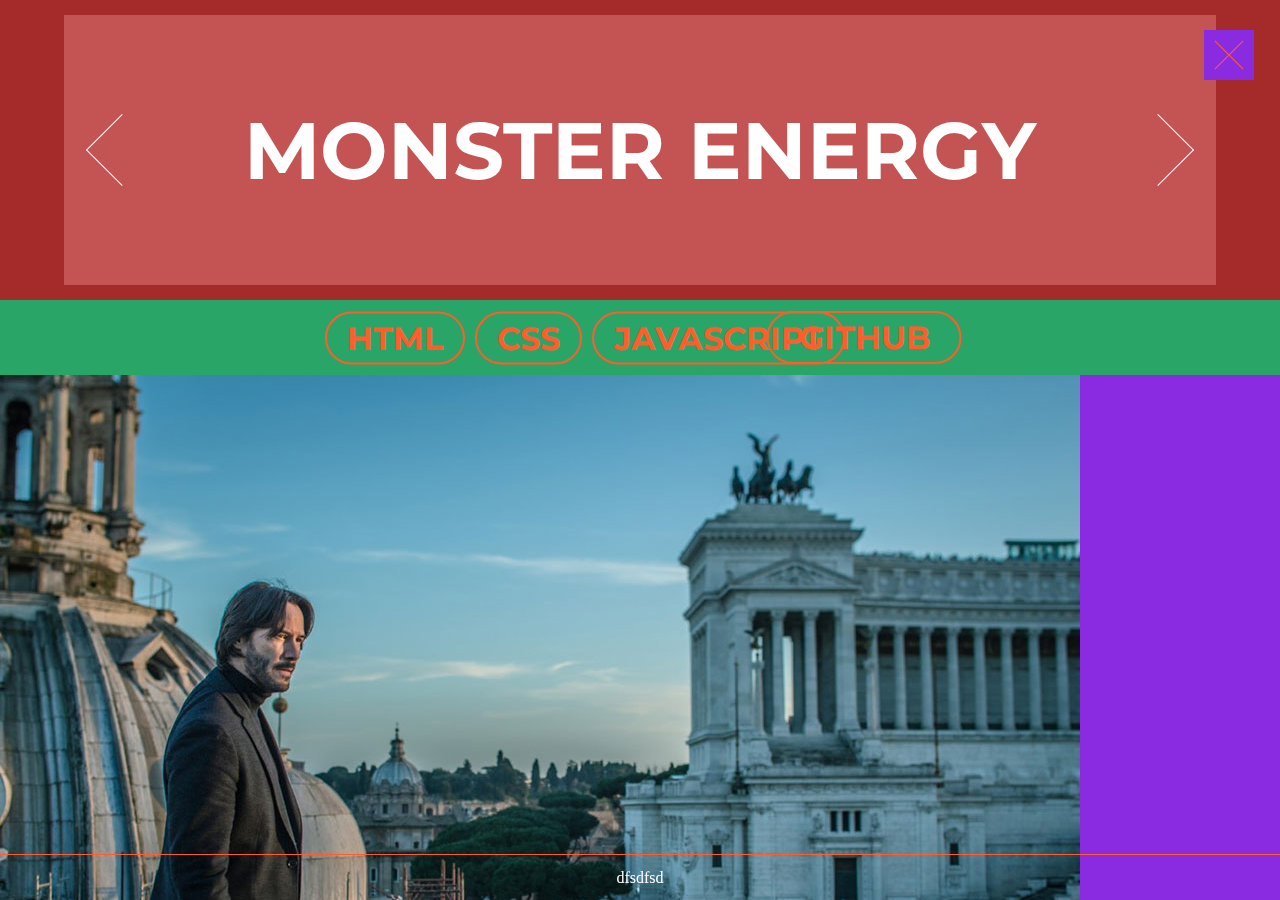
==== commit bc6fac98: "index html" ====
--- a/_index.html
+++ b/_index.html
@@ -9,7 +9,7 @@
     <link rel="stylesheet" href="css/_main.css">
 </head>
 <body>
-    <header>
+    <!-- <header>
         <div class ="logo">
             <a href="#main" target ="_self"><img src="img/logo.png"></a>
         </div>
@@ -19,7 +19,7 @@
                 <li><a>CONTACT</a></li>
             </ul>
         </nav>
-    </header>
+    </header> -->
     <section>
         <div class="portfolio-container">
             <div class="main-container">
@@ -121,29 +121,47 @@
                                     </div>
                                 </div>
                                 <div class="work-contents">
-                                    <div class="work-wraps">
-                                        <img src="img/work/workimg/johnwick2.jpg" alt="">
-                                        <p>액션 스릴러 영화 “존 윅”을 주제로 웹사이트를 제작하였습니다.</p>
-                                        <p>순간을 기록하는 여행 기록 어플리케이션  "Momentrip" 웹사이트를 제작하였습니다. <br><br>
-                                            여행 날짜를 선택하여 그 날짜를 기반으로 랜덤한 질문을 받을 수 있으며,<br>그 질문에 대한 답변을 
-                                            기록하고, 포토북, 엽서 등의 아날로그 기록물로 받아볼 수 있는 서비스 입니다.</p>
-                                        <p>액션 스릴러 영화 “존 윅”을 주제로 웹사이트를 제작하였습니다.</p>
-                                    </div>
-                                    <div class="work-wraps">
-                                        <img src="img/work/workimg/johnwick2.jpg" alt="">
-                                        <p>액션 스릴러 영화 “존 윅”을 주제로 웹사이트를 제작하였습니다.</p>
-                                    </div>
-                                    <div class="work-wraps">
-                                        <img src="img/work/workimg/johnwick2.jpg" alt="">
-                                        <p>액션 스릴러 영화 “존 윅”을 주제로 웹사이트를 제작하였습니다.</p>
-                                    </div>
-                                    <div class="work-wraps">
-                                        <img src="img/work/workimg/johnwick2.jpg" alt="">
-                                        <p>액션 스릴러 영화 “존 윅”을 주제로 웹사이트를 제작하였습니다.</p>
-                                    </div>
-                                </div>
-                                <div class="work-footer">
-                                    <a id="back-to-top" href="#">Top</a>
+                                    <div class="work-content-wrap">
+                                        <div class="work-wraps">
+                                            <div class="work-img-wrap">
+                                                <img src="img/work/workimg/johnwick2.jpg" alt="">
+                                            </div>
+                                            <div class="work-texts">
+                                                <p>액션 스릴러 영화 “존 윅”을 주제로 웹사이트를 제작하였습니다.</p>
+                                                <p>순간을 기록하는 여행 기록 어플리케이션  "Momentrip" 웹사이트를 제작하였습니다. <br><br>
+                                                    여행 날짜를 선택하여 그 날짜를 기반으로 랜덤한 질문을 받을 수 있으며,<br>그 질문에 대한 답변을 
+                                                    기록하고, 포토북, 엽서 등의 아날로그 기록물로 받아볼 수 있는 서비스 입니다.</p>
+                                                <p>액션 스릴러 영화 “존 윅”을 주제로 웹사이트를 제작하였습니다.</p>
+                                            </div>
+                                        </div>
+                                        <div class="work-wraps">
+                                            <div class="work-img-wrap">
+                                                <img src="img/work/workimg/johnwick2.jpg" alt="">
+                                            </div>
+                                            <div class="work-texts">
+                                                <p>액션 스릴러 영화 “존 윅”을 주제로 웹사이트를 제작하였습니다.</p>
+                                            </div>
+                                        </div>
+                                        <div class="work-wraps">
+                                            <div class="work-img-wrap">
+                                                <img src="img/work/workimg/johnwick2.jpg" alt="">
+                                            </div>
+                                            <div class="work-texts">
+                                                <p>액션 스릴러 영화 “존 윅”을 주제로 웹사이트를 제작하였습니다.</p>
+                                            </div>
+                                        </div>
+                                        <div class="work-wraps">
+                                            <div class="work-img-wrap">
+                                                <img src="img/work/workimg/johnwick2.jpg" alt="">
+                                            </div>
+                                            <div class="work-texts">
+                                                <p>액션 스릴러 영화 “존 윅”을 주제로 웹사이트를 제작하였습니다.</p>
+                                            </div>
+                                        </div>
+                                    </div>
+                                    <div class="work-footer">
+                                        <a id="back-to-top" href="#">Top</a>
+                                    </div>
                                 </div>
                             </div>
                         </div>
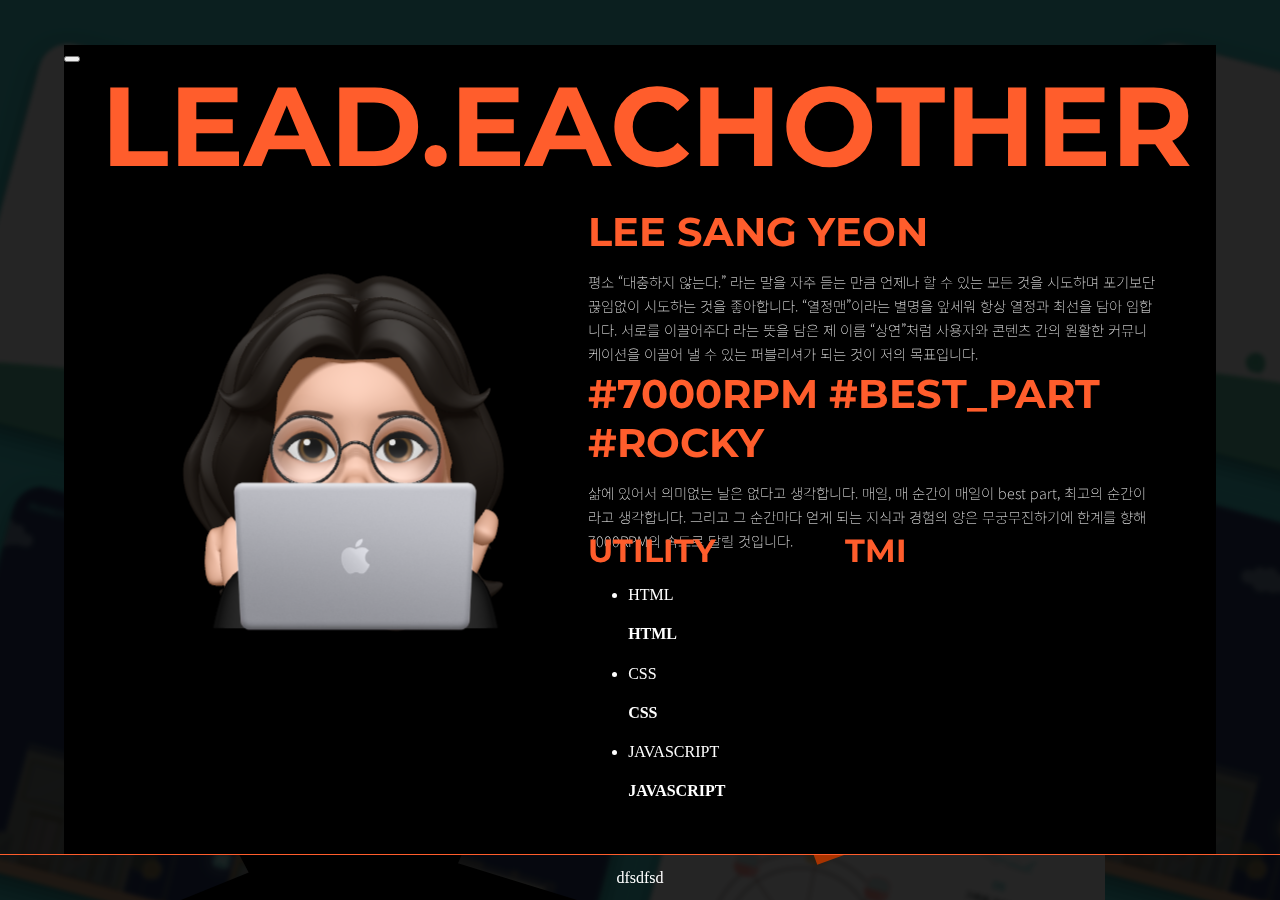
==== commit 06bdf809: "index svg" ====
--- a/_index.html
+++ b/_index.html
@@ -182,11 +182,36 @@
                         </div>
                         <div class="about-contents">
                             <div class="about-images">
-                                <div class="svg-stars">
-
+                                <div class = svg-area>
+                                    <svg version="1.1" id="svg" xmlns="http://www.w3.org/2000/svg" xmlns:xlink="http://www.w3.org/1999/xlink" x="0px" y="0px" viewBox="0 0 500 500" style="enable-background:new 0 0 500 500;" xml:space="preserve">
+                                        <g>
+                                        <polygon class="st0" points="208.44,364.2 85.8,429.2 139.86,301.36 7.18,260.6 135.8,208.44 70.81,85.8 198.64,139.86 239.4,7.18 
+                                            291.56,135.8 414.2,70.81 360.14,198.64 492.82,239.4 364.2,291.56 429.2,414.2 301.36,360.14 260.6,492.82 	"/>
+                                        </g>
+                                    </svg>
+                                    <svg version="1.1" id="svg" xmlns="http://www.w3.org/2000/svg" xmlns:xlink="http://www.w3.org/1999/xlink" x="0px" y="0px" viewBox="0 0 500 500" style="enable-background:new 0 0 200 200;" xml:space="preserve">
+                                        <g>
+                                        <polygon class="st0" points="208.44,364.2 85.8,429.2 139.86,301.36 7.18,260.6 135.8,208.44 70.81,85.8 198.64,139.86 239.4,7.18 
+                                            291.56,135.8 414.2,70.81 360.14,198.64 492.82,239.4 364.2,291.56 429.2,414.2 301.36,360.14 260.6,492.82 	"/>
+                                        </g>
+                                    </svg>
+                                    <svg version="1.1" id="svg" xmlns="http://www.w3.org/2000/svg" xmlns:xlink="http://www.w3.org/1999/xlink" x="0px" y="0px" viewBox="0 0 500 500" style="enable-background:new 0 0 200 200;" xml:space="preserve">
+                                        <g>
+                                        <polygon class="st0" points="208.44,364.2 85.8,429.2 139.86,301.36 7.18,260.6 135.8,208.44 70.81,85.8 198.64,139.86 239.4,7.18 
+                                            291.56,135.8 414.2,70.81 360.14,198.64 492.82,239.4 364.2,291.56 429.2,414.2 301.36,360.14 260.6,492.82 	"/>
+                                        </g>
+                                    </svg>
+                                    <svg version="1.1" id="svg" xmlns="http://www.w3.org/2000/svg" xmlns:xlink="http://www.w3.org/1999/xlink" x="0px" y="0px" viewBox="0 0 500 500" style="enable-background:new 0 0 200 200;" xml:space="preserve">
+                                        <g>
+                                        <polygon class="st0" points="208.44,364.2 85.8,429.2 139.86,301.36 7.18,260.6 135.8,208.44 70.81,85.8 198.64,139.86 239.4,7.18 
+                                            291.56,135.8 414.2,70.81 360.14,198.64 492.82,239.4 364.2,291.56 429.2,414.2 301.36,360.14 260.6,492.82 	"/>
+                                        </g>
+                                    </svg>
                                 </div>
                                 <div class="about-img">
                                     <img src="img/imoge/imoge.png" alt="">
+                                    <img src="img/imoge/imoge1.png" alt="">
+                                    <img src="img/work/syImg1.png" alt="">
                                 </div>
                             </div>
                             <div class="about-texts">
@@ -253,20 +278,28 @@
                                 </li>
                                 <li>
                                     <h4>instagram</h4>
-                                    <p>lead.eachother</p>
+                                    <p>@lead.eachother</p>
                                 </li>
                                 <li>
                                     <h4>github</h4>
-                                    <p>thissangyeon</p>
+                                    <p>this-sangyeon</p>
                                 </li>
                                 <li>
-                                    <h4>phone-number</h4>
+                                    <h4>p.h</h4>
                                     <p>+82 5710 7854</p>
                                 </li>
                             </ul>
                         </div>
                         <div class="contact-imoges">
-                            <img src="img/imoge/imoge1.png" alt="">
+                            <div class="contact-imoges-wrap">
+                                <svg version="1.1" id="svg" xmlns="http://www.w3.org/2000/svg" xmlns:xlink="http://www.w3.org/1999/xlink" x="0px" y="0px" viewBox="0 0 500 500" style="enable-background:new 0 0 200 200;" xml:space="preserve">
+                                    <g>
+                                    <polygon class="st0" points="208.44,364.2 85.8,429.2 139.86,301.36 7.18,260.6 135.8,208.44 70.81,85.8 198.64,139.86 239.4,7.18 
+                                        291.56,135.8 414.2,70.81 360.14,198.64 492.82,239.4 364.2,291.56 429.2,414.2 301.36,360.14 260.6,492.82 	"/>
+                                    </g>
+                                </svg>
+                                <img src="img/work/syImg1.png" alt="">
+                            </div>
                         </div>
                     </div>
                 </div>
--- a/css/_main.css
+++ b/css/_main.css
@@ -95,19 +95,19 @@
     position: fixed; z-index: 5000; overflow-y: scroll;
     visibility: visible; top:0; 
     /* right:-100%; */
-    transition: 0.5s ease-in-out;
+    transition: 0.5s ease-in-out; display: none;
 }
 .work-open-area{
-    position: relative;  width: 100%; height: 1500px; background: blue;
+    position: relative;  width: 100%; height: 2000px;
 }
 .work-open-wrap{
-    width: 100%; height: 1500px;position:absolute; background: blueviolet;
+    width: 100%; height: 100%;position:absolute;
 }
 .work-title-container{
-    position: relative; width: 100%;height: 20%; background: brown;
+    position: relative; width: 100%;height: 15%;
 }
 .arrow-btn-area{
-    width: 90%; height: 90%; background: rgb(196, 84, 84);top:50%; left:50%; transform: translate(-50%, -50%); position: absolute;
+    width: 90%; height: 90%;top:50%; left:50%; transform: translate(-50%, -50%); position: absolute;
 }
 .work-arrow-btn{
     width: 100%; height: 100%; display: flex; 
@@ -116,7 +116,7 @@
     width: 10%; height: 100%; position: relative;border:none; outline: none; background: none;
 }
 .work-arrow-btn button div{
-    width: 50px; height: 50px; border-bottom: solid 1px white; border-left: solid 1px white; position: absolute; top:50%; left:50%; transform: translate(-50%, -50%) rotate(45deg);
+    width: 50px; height: 50px; border-bottom: solid 1px #FF5D2C; border-left: solid 1px #FF5D2C; position: absolute; top:50%; left:50%; transform: translate(-50%, -50%) rotate(45deg);
 }
 .work-arrow-btn button:last-of-type div{
     transform: translate(-50%, -50%) rotate(45deg) scale(-1);
@@ -127,10 +127,10 @@
 .work-list-name h3{
     position: absolute; top:50%; left:50%; transform: translate(-50%, -50%); margin: 0;
     font-family: 'Montserrat', sans-serif;text-align: center;
-    font-weight: 700;font-size:5rem; width: 90%;
+    font-weight: 700;font-size:5rem; width: 90%;color:#FF5D2C;
 }
 .work-sub-container{
-    position: relative; width: 100%;height: 5%; background: rgb(42, 165, 104);
+    position: relative; width: 100%;height: 2%; 
 }
 .work-sub-content{
     width: 50%; height: 100%; position: absolute; display: flex;top:50%; left:50%; transform: translate(-50%, -50%);
@@ -160,12 +160,50 @@
     margin: 0; font-family: 'Montserrat', sans-serif;text-align: center; color:#FF5D2C;
     font-weight: 700;font-size:2rem; text-transform: uppercase; text-decoration: none;
 }
+
+
 .work-contents{
-    width: 100%;height: 70%;
-}
+    width: 100%;height: 80%;position: relative;
+}
+.work-content-wrap{
+    width: 70%; height: 90%; position: absolute;top:50%; left:50%; transform: translate(-50%, -50%);
+    display: flex; flex-direction: column;
+}
+.work-wraps{
+    width: 100%; height: 25%; position: relative;  display: flex; margin-bottom: 1%;
+}
+.work-img-wrap{
+    width: 45%; position: relative;; height: 100%;
+}
+.work-img-wrap img{
+   object-fit: cover; width: 100%; height: 100%;top:50%; left:50%; transform: translate(-50%, -50%);position: absolute;
+}
+.work-wraps .work-texts{
+    width: 55%;position: relative; margin-left:5%;
+    display: flex; justify-content: center; flex-direction: column;
+}
+.work-footer{
+    height: 20px;
+    position: absolute; bottom:5%; right: 7%;
+    display: flex;
+}
+.work-footer #back-to-top{
+    position: absolute; bottom:0;
+    font-family: 'Montserrat', sans-serif; 
+    font-weight: 700;font-size: 1rem; color: #FF5D2C; 
+    transition: all .3s ease-in-out;
+    display: inline-block;opacity: 1;text-decoration: none;
+    border: solid 2px #FF5D2C; padding:5px 20px;border-radius: 50px;
+
+}
+
+
+
+
+
 
 .work-close-btn{
-    width: 50px; height: 50px; position:absolute; background: blueviolet; top:2%; right:2%; z-index: 100;
+    width: 50px; height: 50px; position:absolute; top:2%; right:2%; z-index: 100;
 }
 .work-close-btn > button{
     width: 100%;height: 100%; position: relative; border:none; outline: none; background: none;
@@ -178,11 +216,74 @@
 }
 article{
     width: 100%;height: 100%;position: absolute; background:rgba(0, 0, 0, 0.171); top:0; display: none; z-index: 200;
-}
-/* article:first-of-type{
-    display: block;
+    
+}
+article:first-of-type{
+    display: block; 
+}
+.about-container {
+    width: 100%; height:100%; background:rgba(0, 0, 0, 0.171);  margin: 0;
+    display: flex; align-items: center; justify-content: center; justify-items: center;
+}
+.about-area {
+    width: 90%; height:90%; background-color: rgb(0, 0, 0);  position: relative; display: flex; flex-direction: column;
+}
+.about-close-btn{
+    position: absolute;
+}
+.about-title{
+        width: 100%; height: 20%; position: relative;
+}
+.about-title h2{
+    position: absolute; top:50%; right: 2%; transform: translateY(-50%);
+    font-family: 'Montserrat', sans-serif; 
+    font-weight: 700;font-size: 7rem; color: #FF5D2C; margin: 0;
+}
+.about-contents{
+    width: 90%; height: 80%; display: flex; margin-left:5% ;
+}
+.about-images{
+    width: 45%;height: 100%; position: relative;
+}
+.about-images img{
+    top:50%; left:50%; transform: translate(-50%, -70%); position: absolute;
+}
+.about-texts{
+    width: 55%;height: 100%; position: relative; display: flex; flex-direction: column;
+}
+.about-name{
+    width: 100%; height: 25%; position: relative;
+}
+.about-name h3{
+    font-family: 'Montserrat', sans-serif; margin: 0; font-weight: 700;font-size: 2.5rem; color: #FF5D2C; text-transform: uppercase;
+}
+.about-name p{
+    font-family: 'Noto Sans KR', sans-serif;font-weight: 100;font-size: 0.9rem;line-height: 1.5rem;
+}
+.about-hahTags{
+    width: 100%; height: 25%; position: relative;
+}
+.about-hahTags h3{
+     font-family: 'Montserrat', sans-serif; margin: 0; font-weight: 700;font-size: 2.5rem; color: #FF5D2C; text-transform: uppercase;
+}
+.about-hahTags p{
+    font-family: 'Noto Sans KR', sans-serif;font-weight: 100;font-size: 0.9rem; line-height: 1.5rem;
+}
+.about-utilitys{
+    width: 90%;height: 50%; position: relative;display: flex; 
+}
+.utility-list {
+    width: 50%;height: 100%;
+}
+.utility-list h3, .about-tmis h3{
+    font-family: 'Montserrat', sans-serif; margin: 0; font-weight: 700;font-size: 2rem; color: #FF5D2C; text-transform: uppercase;
+}
+.about-tmis{
+    width: 50%;height: 100%;
+}
+/* .about-tmis h3{
+    font-family: 'Montserrat', sans-serif; margin: 0; font-weight: 700;font-size: 2.5rem; color: #FF5D2C; text-transform: uppercase;
 } */
-
 footer{
     width: 100%; height: 5%; position: absolute; bottom:0; 
     border-top: solid 1px #FF5D2C;
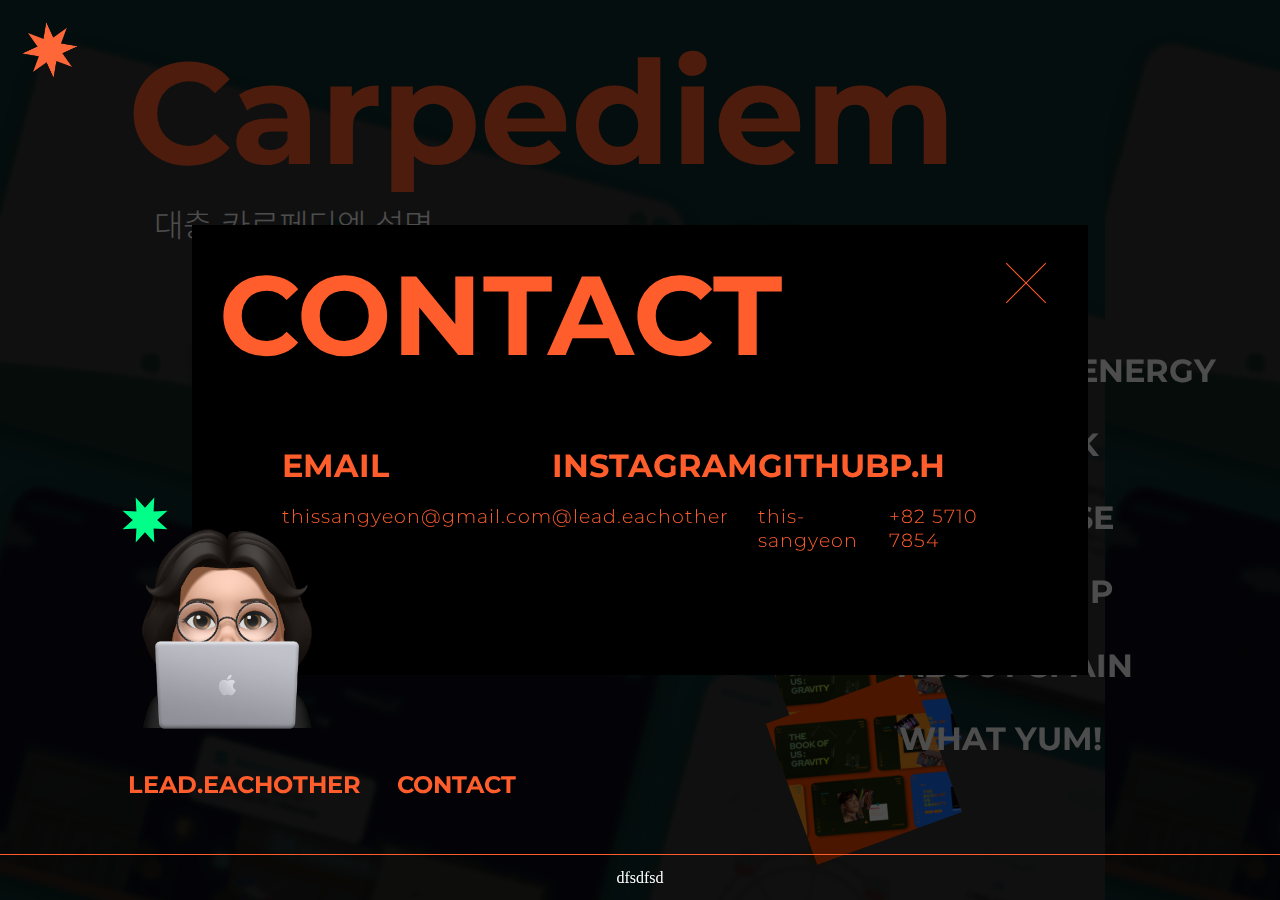
==== commit 90a87db2: "index.html" ====
--- a/_index.html
+++ b/_index.html
@@ -5,11 +5,11 @@
     <meta http-equiv="X-UA-Compatible" content="IE=edge">
     <meta name="viewport" content="width=device-width, initial-scale=1.0">
     <title>Carpediem - LSY PORTFOLIO</title>
-    <!-- <link rel="stylesheet" href="css/_header.css"> -->
+    <link rel="stylesheet" href="css/_header.css">
     <link rel="stylesheet" href="css/_main.css">
 </head>
 <body>
-    <!-- <header>
+    <header>
         <div class ="logo">
             <a href="#main" target ="_self"><img src="img/logo.png"></a>
         </div>
@@ -19,7 +19,7 @@
                 <li><a>CONTACT</a></li>
             </ul>
         </nav>
-    </header> -->
+    </header>
     <section>
         <div class="portfolio-container">
             <div class="main-container">
@@ -31,7 +31,7 @@
                     <div class="work-area">
                         <div class="bg-brack-area"></div>
                         <div class="work-bg-section">
-                            <div class="bg-workImg active"></div>
+                            <div class="bg-workImg"></div>
                             <div class="bg-workImg"></div>
                             <div class="bg-workImg"></div>
                             <div class="bg-workImg"></div>
@@ -311,5 +311,6 @@
             <p>dfsdfsd</p>
         </div>
     </footer>
+    <script src="js/script.js"></script>
 </body>
 </html>--- a/css/_main.css
+++ b/css/_main.css
@@ -206,7 +206,7 @@
     width: 50px; height: 50px; position:absolute; top:2%; right:2%; z-index: 100;
 }
 .work-close-btn > button{
-    width: 100%;height: 100%; position: relative; border:none; outline: none; background: none;
+    width: 100%;height: 100%; position: relative; border:none; outline: none; background: none;cursor: pointer;
 }
 .work-close-btn > button > span{
   position: absolute; top:50%; left:50%; transform: translate(-50%, -50%) rotate(45deg); width: 80%; height: 1px; background: #FF5D2C;
@@ -219,8 +219,9 @@
     
 }
 article:first-of-type{
-    display: block; 
-}
+    display: none; 
+}
+
 .about-container {
     width: 100%; height:100%; background:rgba(0, 0, 0, 0.171);  margin: 0;
     display: flex; align-items: center; justify-content: center; justify-items: center;
@@ -229,13 +230,22 @@
     width: 90%; height:90%; background-color: rgb(0, 0, 0);  position: relative; display: flex; flex-direction: column;
 }
 .about-close-btn{
-    position: absolute;
+    position: absolute; width: 70px; height: 70px; top:5%; left: 3%; cursor: pointer; z-index: 100;
+}
+.about-close-btn button{
+    position: relative; width: inherit; height: inherit; border:none; outline: none; background: none;cursor: pointer;
+}
+.about-close-btn button span{
+    position: absolute; top:50%; left:50%; transform: translate(-50%, -50%) rotate(45deg); width: 80%; height: 1px; background: #FF5D2C;
+}
+.about-close-btn button > span:first-of-type{
+    transform: translate(-50%, -50%) rotate(-45deg);
 }
 .about-title{
         width: 100%; height: 20%; position: relative;
 }
 .about-title h2{
-    position: absolute; top:50%; right: 2%; transform: translateY(-50%);
+    position: absolute; top:50%; right: 3%; transform: translateY(-50%);
     font-family: 'Montserrat', sans-serif; 
     font-weight: 700;font-size: 7rem; color: #FF5D2C; margin: 0;
 }
@@ -245,45 +255,120 @@
 .about-images{
     width: 45%;height: 100%; position: relative;
 }
+.svg-area {
+    width: 100%; height: 100%; position: absolute}
+.svg-area svg{
+    top:50%; left:50%; transform: translate(-50%, -50%); position: absolute;   width: 100%; 
+}
+.svg-area svg:first-of-type{
+    top:40%; left:40%; transform: translate(-50%, -50%); width: 450px;fill:white; 
+}
+.svg-area svg:nth-of-type(2){
+    width: 30px;  top:10%; left: 10%; transform: translate(-50%, -50%);fill:#00FF89; 
+}
+.svg-area svg:nth-of-type(3){
+    width: 50px; fill:#FFBA00; top:80%; right: 0%;transform: translate(0%, 0%);
+}
+.svg-area svg:last-of-type{
+    width: 40px; fill:#FFBA00; top:20%; left: 80%;transform: translate(0%, 0%);
+}
 .about-images img{
-    top:50%; left:50%; transform: translate(-50%, -70%); position: absolute;
+    top:50%; left:50%; transform: translate(-50%, -70%); position: absolute; width: 300px;
+}
+.about-images img:nth-of-type(2){
+    top:20%; left:25%; transform: translate(-50%, -50%) rotate(-10deg); position: absolute; width: 200px;
+}
+.about-images img:nth-of-type(3){
+    top:60%; left:70%; transform: translate(-50%, -50%); position: absolute; width: 200px;
 }
 .about-texts{
     width: 55%;height: 100%; position: relative; display: flex; flex-direction: column;
 }
-.about-name{
+.about-name, .about-hahTags{
     width: 100%; height: 25%; position: relative;
 }
-.about-name h3{
-    font-family: 'Montserrat', sans-serif; margin: 0; font-weight: 700;font-size: 2.5rem; color: #FF5D2C; text-transform: uppercase;
-}
-.about-name p{
+.about-name h3, .about-hahTags h3{
+    font-family: 'Montserrat', sans-serif; margin: 0; font-weight: 700;font-size: 2rem; color: #FF5D2C; text-transform: uppercase;
+}
+.about-name p, .about-hahTags p{
     font-family: 'Noto Sans KR', sans-serif;font-weight: 100;font-size: 0.9rem;line-height: 1.5rem;
 }
-.about-hahTags{
-    width: 100%; height: 25%; position: relative;
-}
-.about-hahTags h3{
-     font-family: 'Montserrat', sans-serif; margin: 0; font-weight: 700;font-size: 2.5rem; color: #FF5D2C; text-transform: uppercase;
-}
-.about-hahTags p{
-    font-family: 'Noto Sans KR', sans-serif;font-weight: 100;font-size: 0.9rem; line-height: 1.5rem;
-}
+
 .about-utilitys{
     width: 90%;height: 50%; position: relative;display: flex; 
 }
 .utility-list {
-    width: 50%;height: 100%;
+    width: 60%;height: 100%;
 }
 .utility-list h3, .about-tmis h3{
     font-family: 'Montserrat', sans-serif; margin: 0; font-weight: 700;font-size: 2rem; color: #FF5D2C; text-transform: uppercase;
 }
 .about-tmis{
-    width: 50%;height: 100%;
-}
-/* .about-tmis h3{
-    font-family: 'Montserrat', sans-serif; margin: 0; font-weight: 700;font-size: 2.5rem; color: #FF5D2C; text-transform: uppercase;
-} */
+    width: 40%;height: 100%;
+}
+
+article:last-of-type{
+    display: block; 
+}
+.contact-container{
+    width: 100%; height:100%; background:rgba(0, 0, 0, 0.637);  margin: 0;
+    display: flex; align-items: center; justify-content: center; justify-items: center;
+}
+.contact-area{
+    width: 70%; height:50%; background-color: rgb(0, 0, 0);  position: relative; display: flex; flex-direction: column;
+}
+.contact-close-btn{
+    position: absolute; width: 70px; height: 70px; top:5%; right: 3%; cursor: pointer; z-index: 100;
+}
+.contact-close-btn button{
+    position: relative; width: inherit; height: inherit; border:none; outline: none; background: none;cursor: pointer;
+}
+.contact-close-btn button span{
+    position: absolute; top:50%; left:50%; transform: translate(-50%, -50%) rotate(45deg); width: 80%; height: 1px; background: #FF5D2C;
+}
+.contact-close-btn button > span:first-of-type{
+    transform: translate(-50%, -50%) rotate(-45deg);
+}
+
+
+.contact-title{
+    width: 100%; height: 40%; position: relative;
+}
+.contact-title h2{
+position: absolute; top:50%; left: 3%; transform: translateY(-50%);
+font-family: 'Montserrat', sans-serif;  text-transform: uppercase;
+font-weight: 700;font-size: 7rem; color: #FF5D2C; margin: 0;
+}
+.contact-content{
+    width: 100%; height: 60%; position: relative; 
+    
+}
+.contact-content ul{
+    width: 80%; position: absolute; top:30%; left:50%; transform: translate(-50%, -50%); margin: 0; padding: 0;
+    display: flex; justify-content: space-around; height: 30%;
+}
+.contact-content ul li{
+ list-style: none;  height: 100%; display: flex; flex-direction: column;
+}
+.contact-content ul li h4{
+    font-family: 'Montserrat', sans-serif; margin: 0; font-weight: 700;font-size: 2rem; color: #FF5D2C; text-transform: uppercase; height: 50%;
+}
+.contact-content ul li p{
+    font-family: 'Montserrat', sans-serif;  font-weight: 300;font-size: 1.2rem; color: #FF5D2C; letter-spacing: 1px;
+}
+.contact-imoges{
+    position: absolute; bottom: 40%; left:-10%; width: 100%;
+}
+.contact-imoges-wrap {
+    position: relative;width: 100%;
+}
+.contact-imoges img{
+    width: 250px; z-index: 100; position: absolute;
+}
+.contact-imoges svg{
+    width: 50px; position: absolute;fill:#00FF89;  margin-top:0%; left: 2%; transform: rotate(-20deg);
+}
+
 footer{
     width: 100%; height: 5%; position: absolute; bottom:0; 
     border-top: solid 1px #FF5D2C;
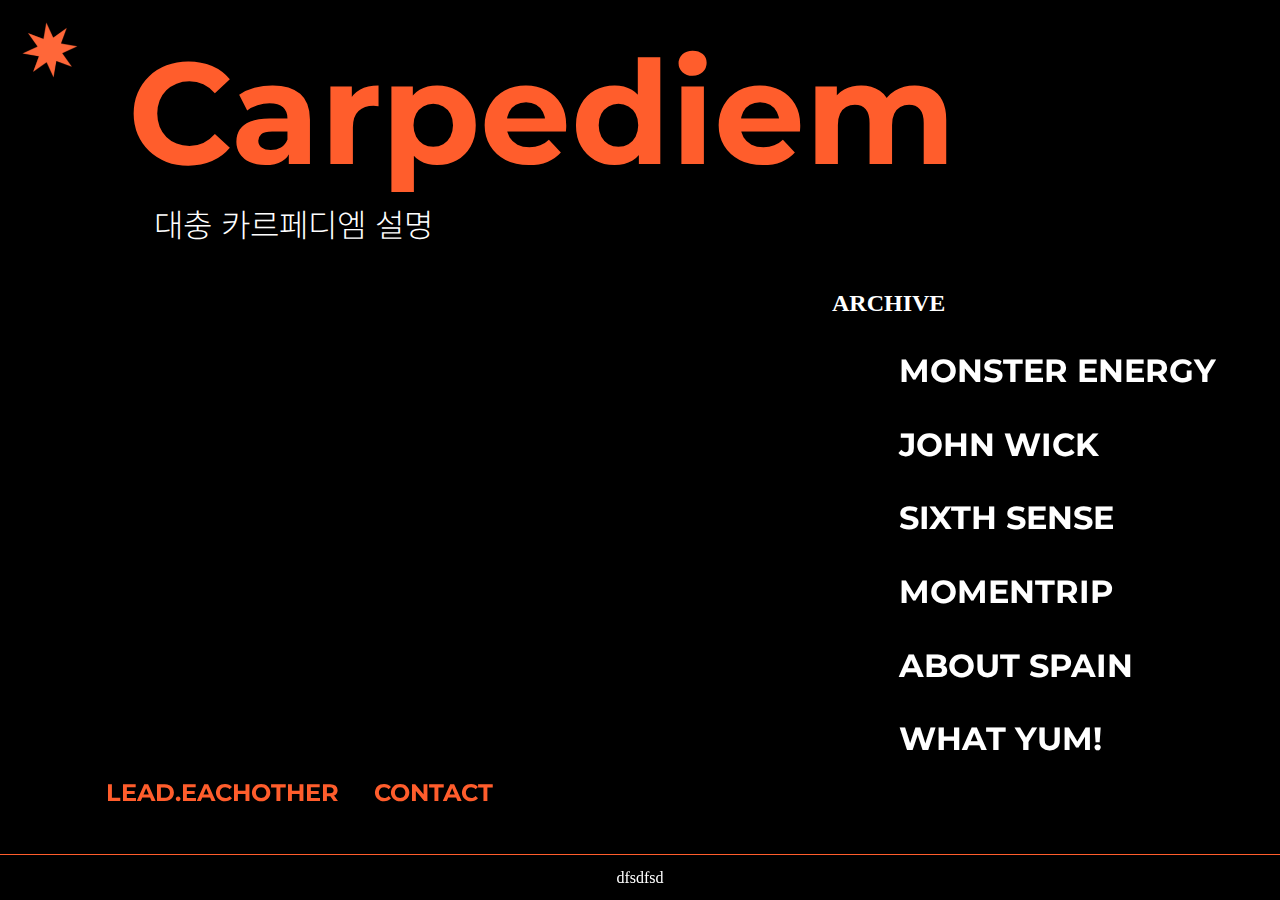
==== commit f97bb6cd: "new index + img" ====
--- a/_index.html
+++ b/_index.html
@@ -115,7 +115,7 @@
                                         </div>
                                         <div class="work-link-wrap">
                                             <button>
-                                                <span><a href="#">github</a></span>
+                                                <span><a href="https://www.youtube.com/watch?v=WB8ALajdYQQ&t=3173s" target ="_blank">github</a></span>
                                             </button>
                                         </div>
                                     </div>
--- a/css/_header.css
+++ b/css/_header.css
@@ -4,8 +4,11 @@
 header{
     margin:0;
     background-color:none;
-    position: fixed;z-index: 9999;left: 0;top:0;width: 50%;height: 95%; 
+    position: fixed;z-index: 9999;left: 0;top:0; height: 95%;
     display: flex; flex-direction: column; justify-content: space-between;
+}
+header.active{
+ display: none;
 }
 .logo {
     width: 100px; height: 100px; position: relative;
@@ -18,17 +21,25 @@
 }
 
 .pf-list{
-    width: 100%;height: 10%; 
+    height: 10%;  position: absolute; bottom: 0; display: block;
+}
+.pf-list.active{
+    display: none;
 }
 .pf-list ul{
-    width: 100%;height: 100%;  margin:0 0 0 20%; padding: 0;
+    position: relative;
+    width: 100%;height: 100%;  margin:0 0 0 30%; padding: 0;display: flex; opacity: 1; visibility: visible; top:10%; transition: 0.5s ease-in-out;
+}
+.pf-list ul.active{
+    opacity: 0; visibility:hidden; top:20%; position: relative;
 }
 .pf-list ul li{
-    list-style: none; margin-right: 5%; position: relative;  width: 80%;
-     display: inline;
+    list-style: none; margin-right: 10%; position: relative;  width: 80%;
+     display: inline; cursor: pointer; 
 }
+
 .pf-list ul li a{
     color:#FF5D2C;
     font-family: 'Montserrat', sans-serif;
-    font-weight: 700;font-size:1.5rem; width: 100%;
+    font-weight: 700;font-size:1.5rem; 
 }--- a/css/_main.css
+++ b/css/_main.css
@@ -46,18 +46,36 @@
     position: absolute; width: 100%; height: 100%; background-color: rgba(0, 0, 0, 0.788);z-index: 2;
 }
 .bg-workImg{
-    position: absolute; width: 100%; height: 100%;
+    position: absolute; width: 100%; height: 100%;  background-position: center;
+    background-repeat: no-repeat;
+    background-size: cover;
+    position: absolute;
+    transition: ease-in-out 0.3s;
+    visibility: hidden;
+    opacity: 0;
+}
+.bg-workImg.active{
+    transition: ease-in-out 0.3s;
+    opacity: 1;
+    visibility: visible;
 }
 .bg-workImg:first-of-type{
     background-image: url('../img/work/6sense-back.png');
 }
 .bg-workImg:nth-of-type(2){ 
     background-image: url('../img/work/jw-back.png');
-    
 }
 .bg-workImg:nth-of-type(3){ 
     background-image: url('../img/work/momentrip-back.png');
-   
+}
+.bg-workImg:nth-of-type(4){ 
+    background-image: url('../img/work/momentrip-back.png');
+}
+.bg-workImg:nth-of-type(5){ 
+    background-image: url('../img/work/momentrip-back.png');
+}
+.bg-workImg:last-of-type{ 
+    background-image: url('../img/work/momentrip-back.png');
 }
 .work-list-wrap{
     width: 100%; height: 70%; position: absolute;  bottom: 0;z-index: 2;
@@ -76,7 +94,7 @@
     width: 100%; height: 90%; margin: 0; padding: 0;  
 }
 .work-title ul li{
-   list-style: none;  position: relative; display: flex;  width: 100%; height:  13%; 
+   list-style: none;  position: relative; display: flex;  width: 100%; height:  13%; cursor: pointer; 
 }
 .work-title ul li p {
    margin: none; margin: 0; 
@@ -85,6 +103,15 @@
 }
 .work-title ul li .img-wrap {
     height: 150px; width: auto;position: absolute; left:-10%;  top:50%; transform: translateY(-30%) rotate(-20deg);
+    transition: ease-in-out 0.3s;
+    visibility: hidden;
+    opacity: 0;
+}
+.work-title ul li .img-wrap.active {
+    height: 150px; width: auto;position: absolute; left:-10%;  top:50%; transform: translateY(-30%) rotate(-20deg);
+    transition: ease-in-out 0.3s;
+    visibility: visible;
+    opacity: 1;
 }
 .work-title ul li .img-wrap img{
   object-fit: cover;height: 100%;
@@ -94,8 +121,12 @@
     width: 100%; height: 100%; background: rgb(0, 0, 0);
     position: fixed; z-index: 5000; overflow-y: scroll;
     visibility: visible; top:0; 
-    /* right:-100%; */
-    transition: 0.5s ease-in-out; display: none;
+    right:-100%;
+    transition: 0.5s ease-in-out;  visibility: hidden; opacity: 0;
+}
+.wonk-open-container.active{
+    right:0%;
+    transition: 0.5s ease-in-out; visibility: visible; opacity: 1;
 }
 .work-open-area{
     position: relative;  width: 100%; height: 2000px;
@@ -215,19 +246,24 @@
     transform: translate(-50%, -50%) rotate(-45deg);
 }
 article{
-    width: 100%;height: 100%;position: absolute; background:rgba(0, 0, 0, 0.171); top:0; display: none; z-index: 200;
-    
-}
-article:first-of-type{
-    display: none; 
+    width: 100%;height: 100%;position: absolute; background:rgb(255, 255, 255); top:0; display: none; z-index: 200;
+}
+article.active{
+    display: block;
 }
 
 .about-container {
-    width: 100%; height:100%; background:rgba(0, 0, 0, 0.171);  margin: 0;
+    width: 100%; height:100%;  margin: 0; opacity: 0;transition: 0.5s ease-in-out; visibility: hidden;
     display: flex; align-items: center; justify-content: center; justify-items: center;
 }
+.about-container.active {
+    opacity: 1;transition: 0.5s ease-in-out; visibility: visible;
+}
 .about-area {
-    width: 90%; height:90%; background-color: rgb(0, 0, 0);  position: relative; display: flex; flex-direction: column;
+    width: 90%; height:0%; background-color: rgb(0, 0, 0);  position: relative; display: flex; flex-direction: column; transition: 0.3s ease-in-out;  opacity: 0;visibility: hidden;
+}
+.about-area.active {
+    width: 90%; height:90%; background-color: rgb(0, 0, 0);  position: relative; display: flex; flex-direction: column; transition: 0.3s ease-in-out; opacity: 1;visibility: visible;
 }
 .about-close-btn{
     position: absolute; width: 70px; height: 70px; top:5%; left: 3%; cursor: pointer; z-index: 100;
@@ -307,15 +343,21 @@
     width: 40%;height: 100%;
 }
 
-article:last-of-type{
+/* article:last-of-type{
     display: block; 
-}
+} */
 .contact-container{
-    width: 100%; height:100%; background:rgba(0, 0, 0, 0.637);  margin: 0;
+    width: 100%; height:100%;   margin: 0; opacity: 0;transition: 0.3s ease-in-out;visibility:hidden;
     display: flex; align-items: center; justify-content: center; justify-items: center;
 }
+.contact-container.active{
+    opacity: 1;transition: 0.3s ease-in-out; visibility:visible;
+}
 .contact-area{
-    width: 70%; height:50%; background-color: rgb(0, 0, 0);  position: relative; display: flex; flex-direction: column;
+    width: 0%; height:50%; background-color: rgb(0, 0, 0);  position: relative; display: flex; flex-direction: column;  transition: 0.3s ease-in-out;  opacity: 0;
+}
+.contact-area.active{
+    width: 70%; height:50%; background-color: rgb(0, 0, 0);  position: relative; display: flex; flex-direction: column;  transition: 0.3s ease-in-out;  opacity: 1;
 }
 .contact-close-btn{
     position: absolute; width: 70px; height: 70px; top:5%; right: 3%; cursor: pointer; z-index: 100;
